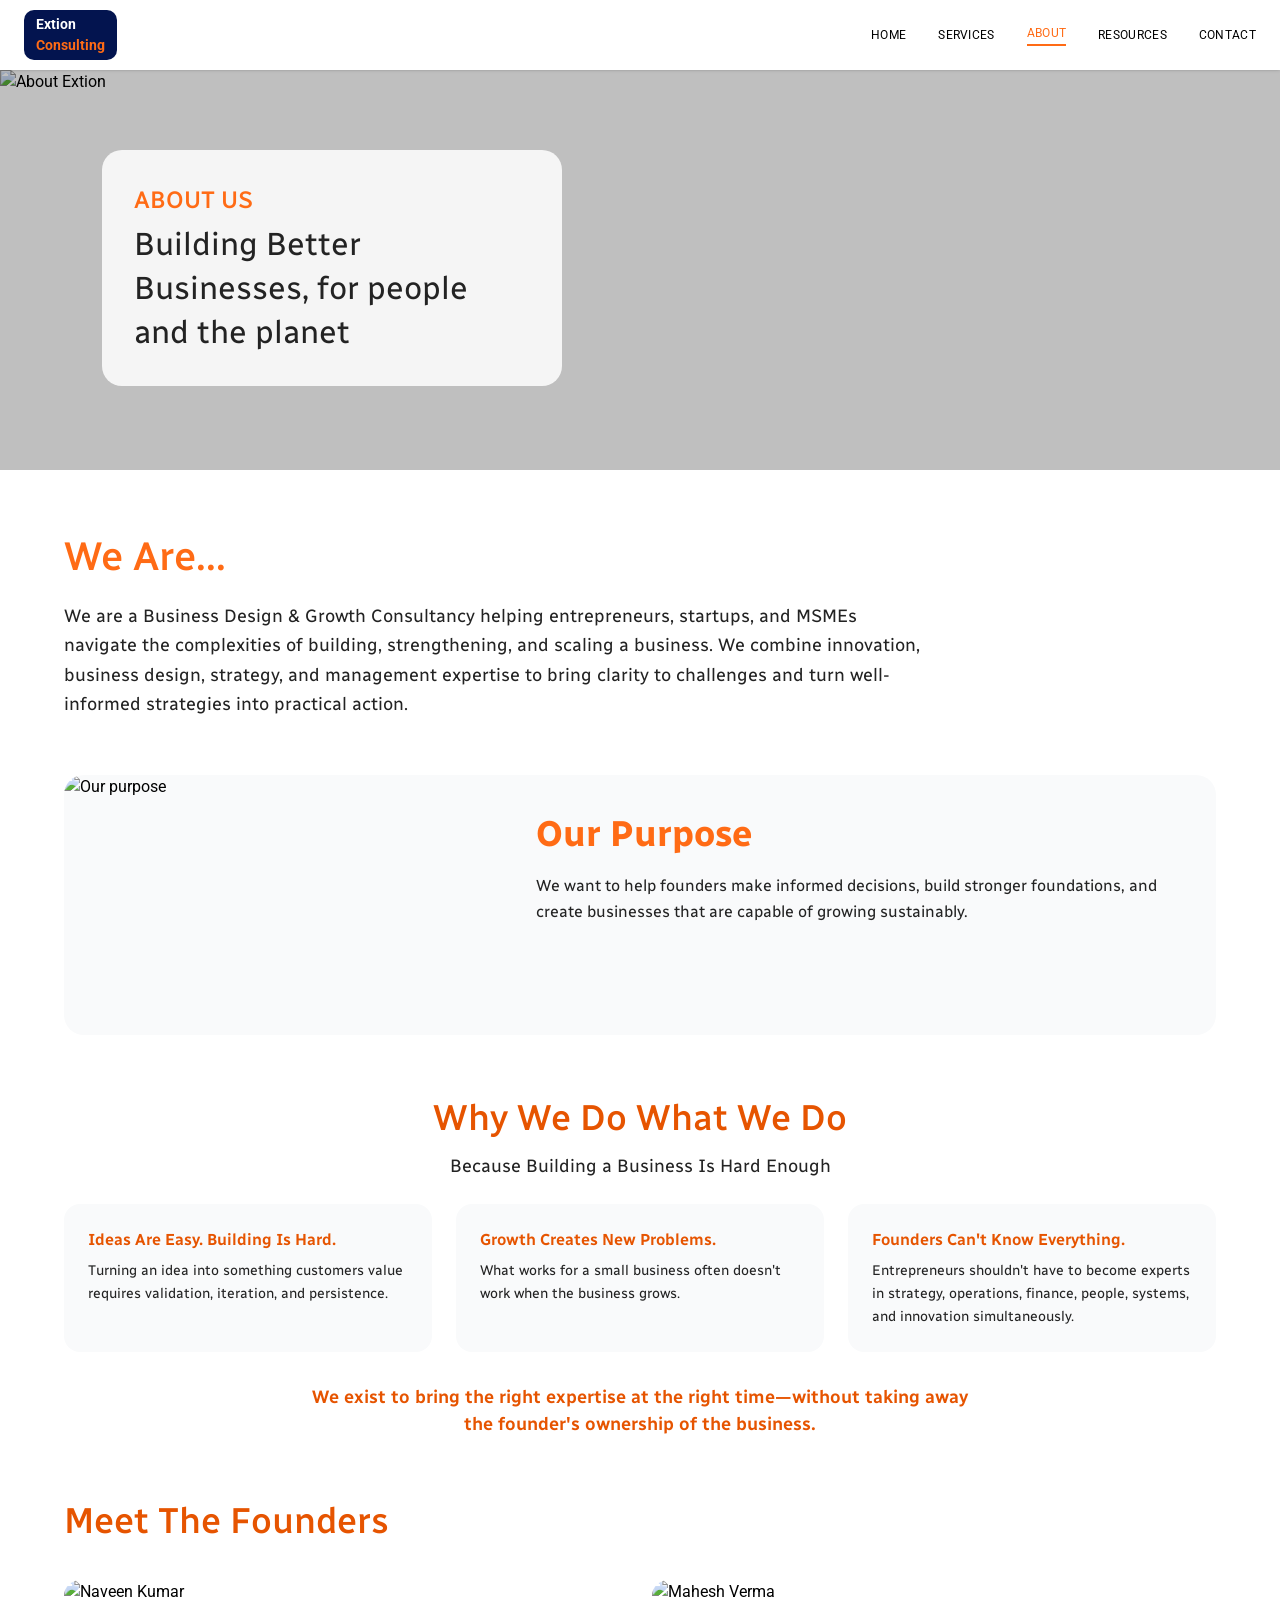
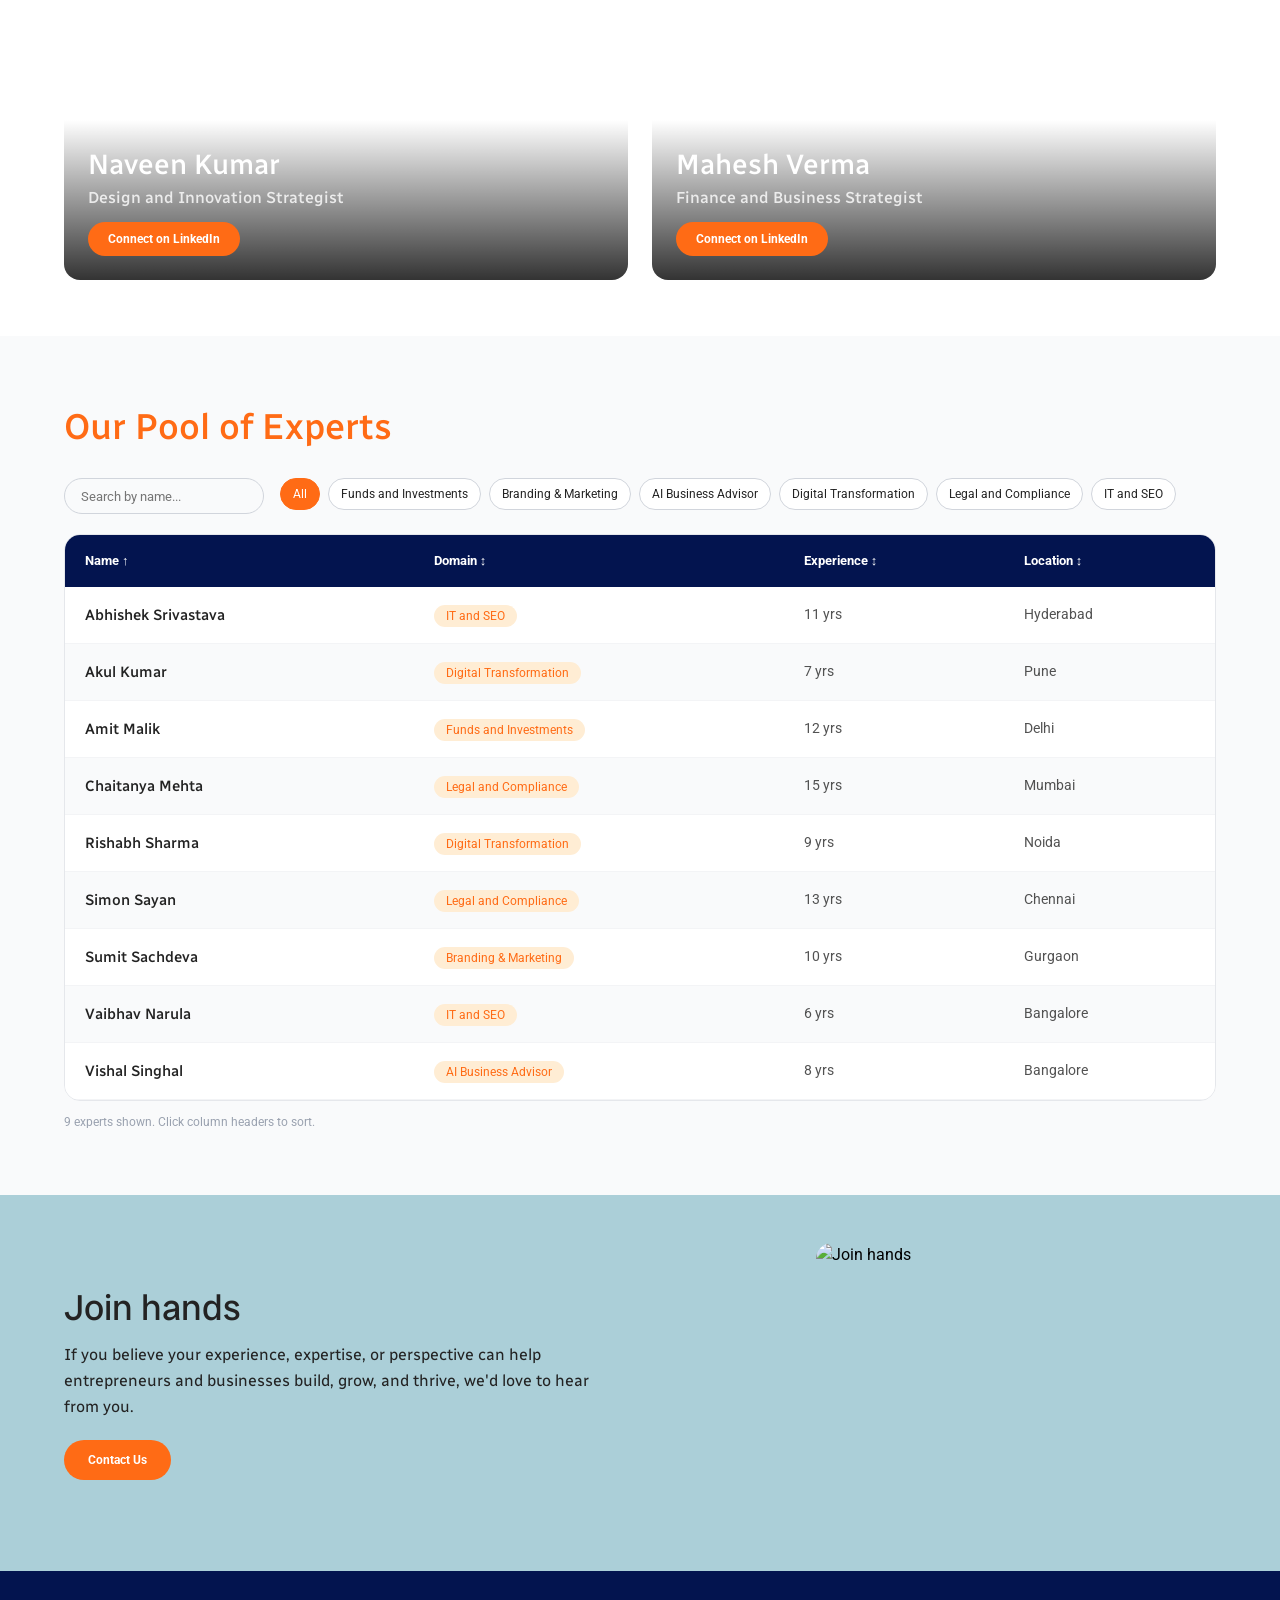
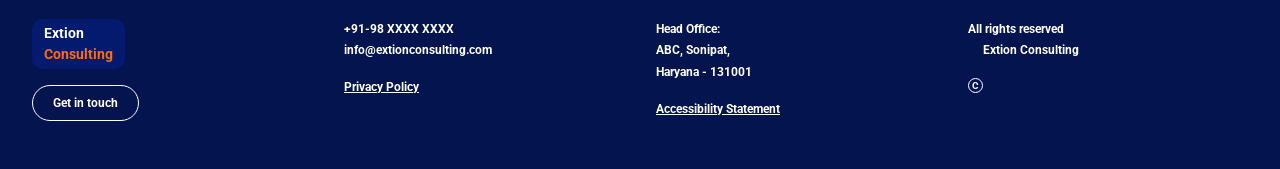
==== about.html @ d7522b1a "Second Commit" ====
<!doctype html>
<html lang="en">
<head>
  <meta charset="utf-8">
  <meta name="viewport" content="width=device-width, initial-scale=1">
  <title>About Us — Extion Consulting</title>
  <meta name="description" content="Extion Consulting is a Business Design &amp; Growth Consultancy helping entrepreneurs, startups, and MSMEs build, strengthen, and scale their businesses.">
  <link rel="icon" href="favicon.svg" type="image/svg+xml">
  <link rel="preconnect" href="https://fonts.googleapis.com">
  <link rel="preconnect" href="https://fonts.gstatic.com" crossorigin>
  <link rel="stylesheet" href="https://fonts.googleapis.com/css2?family=Radio+Canada+Big&family=Radio+Canada:wght@400;500;600;700&family=Roboto:wght@400;600;700&display=swap">
  <link rel="stylesheet" href="css/styles.css">
  <script src="js/main.js" defer></script>
</head>
<body>
  <a class="skip-link" href="#main">Skip to content</a>

  <header class="site-header">
    <div class="site-header__inner">
      <a href="index.html" class="logo" aria-label="Extion Consulting — home">
        <span>Extion<br><span class="logo__accent">Consulting</span></span>
      </a>
      <nav class="main-nav" aria-label="Main">
        <a href="index.html">HOME</a>
        <a href="services.html">SERVICES</a>
        <a href="about.html" aria-current="page">ABOUT</a>
        <a href="resources.html">RESOURCES</a>
        <a href="contact.html">CONTACT</a>
      </nav>
      <button class="menu-toggle" type="button" aria-expanded="false" aria-controls="mobile-nav" aria-label="Open menu">
        <span></span><span></span><span></span>
      </button>
    </div>
    <nav class="mobile-nav" id="mobile-nav" aria-label="Main" hidden>
      <a href="index.html">HOME</a>
      <a href="services.html">SERVICES</a>
      <a href="about.html" aria-current="page">ABOUT</a>
      <a href="resources.html">RESOURCES</a>
      <a href="contact.html">CONTACT</a>
    </nav>
  </header>

  <main id="main">
    <section class="hero hero--page">
      <img src="https://images.unsplash.com/photo-1521737852567-6949f3f9f2b5?w=1400&amp;h=700&amp;fit=crop&amp;auto=format" alt="About Extion" width="1400" height="700" fetchpriority="high">
      <div class="hero__card hero__card--wide">
        <p class="hero__eyebrow">ABOUT US</p>
        <h1 class="hero__heading hero__heading--lg">Building Better Businesses, for people and the planet</h1>
      </div>
    </section>

    <section class="container we-are">
      <h2 class="we-are__title">We Are...</h2>
      <p class="we-are__text">We are a Business Design &amp; Growth Consultancy helping entrepreneurs, startups, and MSMEs navigate the complexities of building, strengthening, and scaling a business. We combine innovation, business design, strategy, and management expertise to bring clarity to challenges and turn well-informed strategies into practical action.</p>
    </section>

    <section class="container section-pb">
      <div class="purpose-feature">
        <img src="https://images.unsplash.com/photo-1553877522-43269d4ea984?w=800&amp;h=520&amp;fit=crop&amp;auto=format" alt="Our purpose" width="800" height="520" loading="lazy">
        <div class="purpose-feature__body">
          <h2 class="purpose-feature__title">Our Purpose</h2>
          <p class="purpose-feature__text">We want to help founders make informed decisions, build stronger foundations, and create businesses that are capable of growing sustainably.</p>
        </div>
      </div>
    </section>

    <section class="container section-pb why">
      <h2 class="why__title">Why We Do What We Do</h2>
      <p class="why__sub">Because Building a Business Is Hard Enough</p>
      <div class="why-grid">
        <div class="why-card">
          <h3 class="why-card__title">Ideas Are Easy. Building Is Hard.</h3>
          <p class="why-card__text">Turning an idea into something customers value requires validation, iteration, and persistence.</p>
        </div>
        <div class="why-card">
          <h3 class="why-card__title">Growth Creates New Problems.</h3>
          <p class="why-card__text">What works for a small business often doesn't work when the business grows.</p>
        </div>
        <div class="why-card">
          <h3 class="why-card__title">Founders Can't Know Everything.</h3>
          <p class="why-card__text">Entrepreneurs shouldn't have to become experts in strategy, operations, finance, people, systems, and innovation simultaneously.</p>
        </div>
      </div>
      <p class="why__closing">We exist to bring the right expertise at the right time—without taking away the founder's ownership of the business.</p>
    </section>

    <section class="container section-pb">
      <h2 class="founders__title">Meet The Founders</h2>
      <div class="founders-grid">
        <article class="founder">
          <img src="https://images.unsplash.com/photo-1560250097-0b93528c311a?w=900&amp;h=600&amp;fit=crop&amp;auto=format" alt="Naveen Kumar" width="900" height="600" loading="lazy">
          <div class="founder__info">
            <h3 class="founder__name">Naveen Kumar</h3>
            <p class="founder__role">Design and Innovation Strategist</p>
            <a href="https://linkedin.com" target="_blank" rel="noopener noreferrer" class="btn btn--md">Connect on LinkedIn</a>
          </div>
        </article>
        <article class="founder">
          <img src="https://images.unsplash.com/photo-1560250097-0b93528c311a?w=900&amp;h=600&amp;fit=crop&amp;auto=format" alt="Mahesh Verma" width="900" height="600" loading="lazy">
          <div class="founder__info">
            <h3 class="founder__name">Mahesh Verma</h3>
            <p class="founder__role">Finance and Business Strategist</p>
            <a href="https://linkedin.com" target="_blank" rel="noopener noreferrer" class="btn btn--md">Connect on LinkedIn</a>
          </div>
        </article>
      </div>
    </section>

    <section class="experts">
      <div class="container">
        <h2 class="experts__title">Our Pool of Experts</h2>
        <div class="experts-toolbar">
          <input type="search" class="search-input" placeholder="Search by name..." aria-label="Search experts by name" data-search-for="experts-table">
          <div class="chips" role="group" aria-label="Filter by domain" data-chips-for="experts-table">
            <button class="chip" type="button" data-value="All" aria-pressed="true">All</button>
            <button class="chip" type="button" data-value="Funds and Investments" aria-pressed="false">Funds and Investments</button>
            <button class="chip" type="button" data-value="Branding &amp; Marketing" aria-pressed="false">Branding &amp; Marketing</button>
            <button class="chip" type="button" data-value="AI Business Advisor" aria-pressed="false">AI Business Advisor</button>
            <button class="chip" type="button" data-value="Digital Transformation" aria-pressed="false">Digital Transformation</button>
            <button class="chip" type="button" data-value="Legal and Compliance" aria-pressed="false">Legal and Compliance</button>
            <button class="chip" type="button" data-value="IT and SEO" aria-pressed="false">IT and SEO</button>
          </div>
        </div>

        <div class="table-wrap">
          <table class="data-table" id="experts-table" data-default-sort="name">
            <thead>
              <tr>
                <th data-sort="name" scope="col"><button class="sort-btn" type="button">Name <span class="sort-icon" aria-hidden="true">↑</span></button></th>
                <th data-sort="category" scope="col"><button class="sort-btn" type="button">Domain <span class="sort-icon" aria-hidden="true">↕</span></button></th>
                <th data-sort="exp" data-type="number" scope="col"><button class="sort-btn" type="button">Experience <span class="sort-icon" aria-hidden="true">↕</span></button></th>
                <th data-sort="location" scope="col"><button class="sort-btn" type="button">Location <span class="sort-icon" aria-hidden="true">↕</span></button></th>
              </tr>
            </thead>
            <tbody>
              <tr class="row" data-item data-name="Amit Malik" data-search="Amit Malik" data-category="Funds and Investments" data-exp="12" data-location="Delhi">
                <td class="cell-name">Amit Malik</td>
                <td><span class="tag">Funds and Investments</span></td>
                <td class="cell-muted">12 yrs</td>
                <td class="cell-muted">Delhi</td>
              </tr>
              <tr class="row" data-item data-name="Sumit Sachdeva" data-search="Sumit Sachdeva" data-category="Branding &amp; Marketing" data-exp="10" data-location="Gurgaon">
                <td class="cell-name">Sumit Sachdeva</td>
                <td><span class="tag">Branding &amp; Marketing</span></td>
                <td class="cell-muted">10 yrs</td>
                <td class="cell-muted">Gurgaon</td>
              </tr>
              <tr class="row" data-item data-name="Vishal Singhal" data-search="Vishal Singhal" data-category="AI Business Advisor" data-exp="8" data-location="Bangalore">
                <td class="cell-name">Vishal Singhal</td>
                <td><span class="tag">AI Business Advisor</span></td>
                <td class="cell-muted">8 yrs</td>
                <td class="cell-muted">Bangalore</td>
              </tr>
              <tr class="row" data-item data-name="Rishabh Sharma" data-search="Rishabh Sharma" data-category="Digital Transformation" data-exp="9" data-location="Noida">
                <td class="cell-name">Rishabh Sharma</td>
                <td><span class="tag">Digital Transformation</span></td>
                <td class="cell-muted">9 yrs</td>
                <td class="cell-muted">Noida</td>
              </tr>
              <tr class="row" data-item data-name="Chaitanya Mehta" data-search="Chaitanya Mehta" data-category="Legal and Compliance" data-exp="15" data-location="Mumbai">
                <td class="cell-name">Chaitanya Mehta</td>
                <td><span class="tag">Legal and Compliance</span></td>
                <td class="cell-muted">15 yrs</td>
                <td class="cell-muted">Mumbai</td>
              </tr>
              <tr class="row" data-item data-name="Abhishek Srivastava" data-search="Abhishek Srivastava" data-category="IT and SEO" data-exp="11" data-location="Hyderabad">
                <td class="cell-name">Abhishek Srivastava</td>
                <td><span class="tag">IT and SEO</span></td>
                <td class="cell-muted">11 yrs</td>
                <td class="cell-muted">Hyderabad</td>
              </tr>
              <tr class="row" data-item data-name="Akul Kumar" data-search="Akul Kumar" data-category="Digital Transformation" data-exp="7" data-location="Pune">
                <td class="cell-name">Akul Kumar</td>
                <td><span class="tag">Digital Transformation</span></td>
                <td class="cell-muted">7 yrs</td>
                <td class="cell-muted">Pune</td>
              </tr>
              <tr class="row" data-item data-name="Simon Sayan" data-search="Simon Sayan" data-category="Legal and Compliance" data-exp="13" data-location="Chennai">
                <td class="cell-name">Simon Sayan</td>
                <td><span class="tag">Legal and Compliance</span></td>
                <td class="cell-muted">13 yrs</td>
                <td class="cell-muted">Chennai</td>
              </tr>
              <tr class="row" data-item data-name="Vaibhav Narula" data-search="Vaibhav Narula" data-category="IT and SEO" data-exp="6" data-location="Bangalore">
                <td class="cell-name">Vaibhav Narula</td>
                <td><span class="tag">IT and SEO</span></td>
                <td class="cell-muted">6 yrs</td>
                <td class="cell-muted">Bangalore</td>
              </tr>
            </tbody>
            <tfoot>
              <tr class="empty-row" hidden><td colspan="4">No experts match your search.</td></tr>
            </tfoot>
          </table>
        </div>
        <p class="table-note"><span data-count-for="experts-table">9 experts shown.</span> Click column headers to sort.</p>
      </div>
    </section>

    <section class="join">
      <div class="container join__inner">
        <div class="join__body">
          <h2 class="join__title">Join hands</h2>
          <p class="join__text">If you believe your experience, expertise, or perspective can help entrepreneurs and businesses build, grow, and thrive, we'd love to hear from you.</p>
          <a href="contact.html" class="btn">Contact Us</a>
        </div>
        <div class="join__media">
          <img src="https://images.unsplash.com/photo-1600880292203-757bb62b4baf?w=800&amp;h=560&amp;fit=crop&amp;auto=format" alt="Join hands" width="800" height="560" loading="lazy">
        </div>
      </div>
    </section>
  </main>

  <footer class="site-footer">
    <div class="site-footer__inner">
      <div>
        <a href="index.html" class="logo" aria-label="Extion Consulting — home">
          <span>Extion<br><span class="logo__accent">Consulting</span></span>
        </a>
        <a href="contact.html" class="btn-outline">Get in touch</a>
      </div>
      <div>
        <p class="footer-text">+91-98 XXXX XXXX<br><a href="mailto:info@extionconsulting.com">info@extionconsulting.com</a></p>
        <a href="#" class="footer-link">Privacy Policy</a>
      </div>
      <div>
        <address class="footer-text">Head Office:<br>ABC, Sonipat,<br>Haryana - 131001</address>
        <a href="#" class="footer-link">Accessibility Statement</a>
      </div>
      <div>
        <p class="footer-text">All rights reserved<br>&nbsp;&nbsp;&nbsp;&nbsp;&nbsp;Extion Consulting</p>
        <span class="copyright-mark" role="img" aria-label="Copyright">C</span>
      </div>
    </div>
  </footer>
</body>
</html>
---- css/styles.css ----
/* ==========================================================================
   Extion Consulting — site styles
   ========================================================================== */

:root {
  --navy: #03144f;
  --navy-light: #041a6e;
  --orange: #ff6b15;
  --orange-dark: #e65400;
  --ink: #232323;
  --ink-90: rgba(35, 35, 35, 0.9);
  --muted: rgba(35, 35, 35, 0.79);
  --on-navy-muted: rgba(255, 255, 255, 0.79);
  --sky: #abcfd8;
  --stone: #eeeeee;

  --gray-50: #f9fafb;
  --gray-100: #f3f4f6;
  --gray-200: #e5e7eb;
  --gray-300: #d1d5dc;
  --gray-400: #99a1af;
  --gray-500: #6a7282;
  --orange-50: #fff7ed;
  --orange-100: #ffedd4;

  --font-display: "Radio Canada", sans-serif;
  --font-heading: "Radio Canada Big", sans-serif;
  --font-body: "Roboto", sans-serif;

  --shadow-sm: 0 1px 3px 0 rgb(0 0 0 / 0.1), 0 1px 2px -1px rgb(0 0 0 / 0.1);
  --shadow-md: 0 4px 6px -1px rgb(0 0 0 / 0.1), 0 2px 4px -2px rgb(0 0 0 / 0.1);
  --ease: 0.15s cubic-bezier(0.4, 0, 0.2, 1);
}

/* Reset ------------------------------------------------------------------ */

*,
*::before,
*::after {
  box-sizing: border-box;
  margin: 0;
  padding: 0;
  border: 0 solid;
}

html {
  line-height: 1.5;
  -webkit-text-size-adjust: 100%;
  -webkit-tap-highlight-color: transparent;
}

body {
  min-height: 100vh;
  display: flex;
  flex-direction: column;
  font-family: var(--font-body);
  color: #000;
  background: #fff;
}

main { flex: 1; }

h1, h2, h3, h4 { font-size: inherit; font-weight: inherit; }
a { color: inherit; text-decoration: none; }
img { display: block; max-width: 100%; }
ul { list-style: none; }
address { font-style: normal; }
table { border-collapse: collapse; }

button,
input {
  font: inherit;
  color: inherit;
  letter-spacing: inherit;
  background: transparent;
}

button { cursor: pointer; }

[hidden] { display: none !important; }

:focus-visible {
  outline: 2px solid var(--orange);
  outline-offset: 2px;
}

.skip-link {
  position: absolute;
  left: 16px;
  top: -60px;
  z-index: 100;
  padding: 8px 16px;
  border-radius: 9999px;
  background: var(--navy);
  color: #fff;
  font-size: 14px;
}
.skip-link:focus { top: 12px; }

.container {
  max-width: 1200px;
  margin-inline: auto;
  padding-inline: 24px;
}

/* Buttons ---------------------------------------------------------------- */

.btn {
  display: inline-flex;
  align-items: center;
  justify-content: center;
  gap: 8px;
  height: 40px;
  padding-inline: 24px;
  border-radius: 9999px;
  background: var(--orange);
  color: #fff;
  font-family: var(--font-body);
  font-weight: 700;
  font-size: 12px;
  transition: background-color var(--ease);
}
.btn:hover { background: var(--orange-dark); }

.btn--sm {
  display: inline-block;
  height: 32px;
  line-height: 32px;
  padding-inline: 16px;
  font-size: 11px;
}

.btn--md {
  display: inline-block;
  height: 34px;
  line-height: 34px;
  padding-inline: 20px;
}

.btn--block {
  width: 100%;
  font-size: 16px;
}

.btn-outline {
  display: inline-flex;
  align-items: center;
  height: 36px;
  padding-inline: 20px;
  border: 1px solid #fff;
  border-radius: 9999px;
  font-weight: 700;
  font-size: 12px;
  transition: background-color var(--ease), color var(--ease);
}
.btn-outline:hover { background: #fff; color: var(--navy); }

.text-link {
  margin-top: 16px;
  color: var(--orange);
  text-decoration: underline;
  font-weight: 700;
  font-size: 14px;
  display: inline-block;
}

/* Header ----------------------------------------------------------------- */

.site-header {
  position: sticky;
  top: 0;
  z-index: 50;
  background: #fff;
  box-shadow: var(--shadow-sm);
}

.site-header__inner {
  max-width: 1440px;
  height: 70px;
  margin-inline: auto;
  padding-inline: 24px;
  display: flex;
  align-items: center;
  justify-content: space-between;
}

.logo {
  display: flex;
  align-items: center;
  flex-shrink: 0;
  width: fit-content;
  height: 50px;
  padding-inline: 12px;
  border-radius: 10px;
  background: var(--navy);
  color: #fff;
  font-weight: 700;
  font-size: 14px;
  line-height: 1.5;
}
.logo__accent { color: var(--orange); }

.main-nav {
  display: none;
  align-items: center;
  gap: 32px;
}

.main-nav a,
.mobile-nav a {
  font-size: 12px;
  letter-spacing: 0.025em;
  color: #000;
  transition: color var(--ease);
}
.main-nav a:hover { color: var(--orange); }
.main-nav a[aria-current="page"] {
  color: var(--orange);
  border-bottom: 2px solid var(--orange);
  padding-bottom: 2px;
}

.menu-toggle { padding: 8px; }
.menu-toggle span {
  display: block;
  width: 20px;
  height: 2px;
  background: #000;
}
.menu-toggle span + span { margin-top: 4px; }

.mobile-nav {
  display: flex;
  flex-direction: column;
  gap: 16px;
  padding: 16px 24px;
  border-top: 1px solid var(--gray-200);
  background: #fff;
}
.mobile-nav a { font-size: 13px; }
.mobile-nav a[aria-current="page"] { color: var(--orange); }

@media (min-width: 768px) {
  .main-nav { display: flex; }
  .menu-toggle,
  .mobile-nav { display: none !important; }
}

/* Heroes ----------------------------------------------------------------- */

.hero {
  position: relative;
  height: 560px;
  overflow: hidden;
}

.hero > img {
  position: absolute;
  inset: 0;
  width: 100%;
  height: 100%;
  object-fit: cover;
}

.hero::after {
  content: "";
  position: absolute;
  inset: 0;
  background: rgb(0 0 0 / var(--overlay, 0.2));
}

.hero__card {
  position: absolute;
  z-index: 1;
  left: 20px;
  right: 20px;
  bottom: 20px;
  max-width: 460px;
  padding: 32px;
  border-radius: 20px;
  background: rgb(255 255 255 / 0.8);
}

.hero__title {
  margin-bottom: 12px;
  font-family: var(--font-display);
  font-size: 28px;
  line-height: 1.375;
  color: var(--ink);
}

.hero__text {
  margin-bottom: 16px;
  font-size: 14px;
  line-height: 1.375;
  color: #000;
}

@media (min-width: 768px) {
  .hero__card {
    top: 240px;
    right: auto;
    bottom: auto;
  }
  .hero__title { font-size: 37px; }
}

/* Inner-page hero */
.hero--page { height: 400px; --overlay: 0.25; }
.hero--tall { height: 440px; }
.hero--dark { --overlay: 0.3; }

.hero--page .hero__card {
  top: 80px;
  left: 5%;
  right: 5%;
  bottom: auto;
  max-width: 420px;
  background: rgb(255 255 255 / 0.85);
}
.hero--page .hero__card--wide { max-width: 460px; }

@media (min-width: 768px) {
  .hero--page .hero__card { left: 8%; right: auto; }
}

.hero__eyebrow {
  margin-bottom: 4px;
  font-family: var(--font-display);
  font-weight: 500;
  font-size: 24px;
  color: var(--orange);
}

.hero__heading {
  font-family: var(--font-display);
  font-size: 30px;
  line-height: 1.375;
  color: var(--ink);
}
.hero__heading--lg { font-size: 32px; }

.hero--page .hero__card .btn { margin-top: 16px; }

/* Shared section bits ------------------------------------------------------ */

.kicker {
  margin-bottom: 8px;
  font-weight: 700;
  font-size: 32px;
  color: var(--orange);
}
.kicker--sm { font-size: 28px; }

.section-navy {
  padding-block: 64px;
  background: var(--navy);
}

.banner {
  position: relative;
  height: 300px;
  overflow: hidden;
}
.banner--tall { height: 320px; }
.banner img {
  width: 100%;
  height: 100%;
  object-fit: cover;
}

/* Home: who we help -------------------------------------------------------- */

.audience { padding-block: 64px; }

.audience__title {
  max-width: 400px;
  margin-bottom: 16px;
  font-family: var(--font-heading);
  font-size: 32px;
  line-height: 1.25;
  color: var(--ink);
}

.audience__lead {
  max-width: 560px;
  margin-bottom: 40px;
  font-size: 16px;
  color: var(--muted);
}

.audience-grid {
  display: grid;
  grid-template-columns: repeat(2, minmax(0, 1fr));
  gap: 20px;
}
@media (min-width: 768px) {
  .audience-grid { grid-template-columns: repeat(4, minmax(0, 1fr)); }
}

.audience-card {
  overflow: hidden;
  border: 1px solid var(--gray-100);
  border-radius: 16px;
  box-shadow: var(--shadow-sm);
}
.audience-card img {
  width: 100%;
  height: 160px;
  object-fit: cover;
}
.audience-card__body {
  padding: 16px;
  background: #fff;
}
.audience-card__title {
  margin-bottom: 8px;
  font-weight: 600;
  font-size: 15px;
  color: var(--ink-90);
}
.audience-card__text {
  font-size: 13px;
  line-height: 1.375;
  color: var(--muted);
}

/* Home: about intro -------------------------------------------------------- */

.about-intro {
  display: flex;
  flex-direction: column;
  align-items: flex-start;
  gap: 40px;
  padding-block: 48px;
}
.about-intro__main { flex: 1; }

.about-intro__title {
  margin-bottom: 16px;
  font-family: var(--font-heading);
  font-size: 32px;
  line-height: 1.25;
  color: var(--ink);
}

.about-intro__text {
  max-width: 560px;
  font-size: 15px;
  line-height: 1.625;
  color: var(--muted);
}

.purpose-card {
  width: 100%;
  flex-shrink: 0;
}
.purpose-card img {
  width: 100%;
  height: 185px;
  object-fit: cover;
  border-radius: 16px;
}
.purpose-card__body { margin-top: 16px; }
.purpose-card__title {
  font-family: var(--font-display);
  font-weight: 700;
  font-size: 28px;
  color: var(--orange);
}
.purpose-card__text {
  margin-top: 8px;
  font-family: var(--font-display);
  font-size: 14px;
  line-height: 1.625;
  color: var(--ink);
}

@media (min-width: 768px) {
  .about-intro { flex-direction: row; }
  .purpose-card { width: 280px; }
}

/* Home: services preview --------------------------------------------------- */

.services-preview {
  display: flex;
  flex-direction: column;
  gap: 40px;
}
.services-preview__intro { flex-shrink: 0; }

.services-preview__title {
  margin-bottom: 16px;
  font-family: var(--font-heading);
  font-size: 40px;
  line-height: 1.25;
  color: #fff;
}

.services-preview__text {
  font-size: 15px;
  line-height: 1.625;
  color: var(--on-navy-muted);
}
.services-preview__intro .btn { margin-top: 24px; }

.svc-cards {
  flex: 1;
  display: grid;
  grid-template-columns: minmax(0, 1fr);
  gap: 16px;
}

.svc-card {
  padding: 20px;
  border: 1px solid rgb(255 255 255 / 0.2);
  border-radius: 16px;
  background: rgb(255 255 255 / 0.1);
  cursor: pointer;
  transition: background-color var(--ease);
}
.svc-card:hover { background: rgb(255 255 255 / 0.2); }

.svc-card__head {
  width: 100%;
  display: flex;
  align-items: flex-start;
  justify-content: space-between;
  gap: 8px;
  text-align: left;
  color: #fff;
}
.svc-card__title {
  font-weight: 600;
  font-size: 18px;
}
.svc-card__icon {
  flex-shrink: 0;
  font-size: 18px;
  line-height: 28px;
}
.svc-card__desc {
  margin-top: 12px;
  font-size: 13px;
  line-height: 1.625;
  color: var(--on-navy-muted);
}

@media (min-width: 768px) {
  .services-preview { flex-direction: row; }
  .services-preview__intro { width: 380px; }
  .svc-cards { grid-template-columns: repeat(2, minmax(0, 1fr)); }
}

/* Home: approach ----------------------------------------------------------- */

.approach {
  padding-block: 64px;
  background: var(--stone);
}

.approach__inner {
  display: flex;
  flex-direction: column;
  align-items: flex-start;
  gap: 40px;
}

.approach__title {
  flex-shrink: 0;
  font-family: var(--font-heading);
  font-size: 32px;
  line-height: 1.25;
  color: var(--ink);
}
.approach__body { flex: 1; }

.approach__lead {
  margin-bottom: 32px;
  font-size: 15px;
  line-height: 1.625;
  color: var(--muted);
}

.principle {
  padding-block: 16px;
  border-bottom: 1px solid #000;
}
.principle__title {
  font-family: var(--font-heading);
  font-size: 22px;
  color: var(--ink);
}
.principle__text {
  margin-top: 4px;
  font-size: 14px;
  color: var(--muted);
}

@media (min-width: 768px) {
  .approach__inner { flex-direction: row; }
  .approach__title { width: 380px; }
}

/* Home: team --------------------------------------------------------------- */

.team { padding-block: 64px; }

.team__title {
  margin-bottom: 32px;
  font-family: var(--font-heading);
  font-size: 32px;
  color: var(--ink);
}

.team__list {
  display: flex;
  flex-direction: column;
  gap: 24px;
  margin-bottom: 48px;
}

.member {
  flex: 1;
  display: flex;
  align-items: center;
  gap: 16px;
  padding-bottom: 32px;
  border-bottom: 1px solid #000;
}
.member img {
  flex-shrink: 0;
  width: 160px;
  height: 160px;
  object-fit: cover;
  border-radius: 16px;
}
.member__name {
  font-family: var(--font-heading);
  font-size: 24px;
  color: var(--ink);
}
.member__role {
  font-size: 14px;
  color: var(--muted);
}
.member .btn { margin-top: 12px; }

@media (min-width: 768px) {
  .team__list { flex-direction: row; }
}

/* Contact form ("Stay Connected") ----------------------------------------- */

.connect {
  padding-block: 64px;
  background: var(--sky);
}

.connect__inner {
  display: flex;
  flex-direction: column;
  align-items: flex-start;
  gap: 40px;
}

.connect__title {
  flex-shrink: 0;
  font-family: var(--font-heading);
  font-size: 40px;
  line-height: 1.25;
  color: var(--ink);
}

.connect__card {
  flex: 1;
  width: 100%;
  padding: 32px;
  border-radius: 20px;
  background: #fff;
}

@media (min-width: 768px) {
  .connect__inner { flex-direction: row; }
  .connect__title { width: 280px; }
}

.field {
  margin-bottom: 16px;
  padding-bottom: 8px;
  border-bottom: 1px solid #000;
  transition: border-color var(--ease);
}
.field:focus-within { border-bottom-color: var(--orange); }

.field label {
  display: block;
  font-family: var(--font-heading);
  font-size: 20px;
  line-height: 1.5;
  color: var(--ink);
}

.field input {
  width: 100%;
  padding-block: 4px;
  font-family: Arial, sans-serif;
  font-size: 16px;
  color: var(--ink);
  outline: none;
}
.field input::placeholder { color: #aaa; }

.contact-form .btn--block { margin-top: 16px; }
.contact-form .btn[disabled] { opacity: 0.7; cursor: wait; }

.form-error {
  margin-top: 12px;
  font-size: 14px;
  color: #c62828;
}

.form-success {
  display: flex;
  flex-direction: column;
  align-items: center;
  justify-content: center;
  padding-block: 64px;
  text-align: center;
}
.form-success__icon {
  display: flex;
  align-items: center;
  justify-content: center;
  width: 64px;
  height: 64px;
  margin-bottom: 16px;
  border-radius: 50%;
  background: var(--orange);
  color: #fff;
  font-size: 24px;
}
.form-success__title {
  font-family: var(--font-heading);
  font-size: 28px;
  color: var(--ink);
}
.form-success__text {
  margin-top: 8px;
  font-size: 16px;
  color: var(--gray-500);
}
.form-success__again {
  margin-top: 24px;
  font-size: 14px;
  color: var(--orange);
  text-decoration: underline;
}

/* Footer ----------------------------------------------------------------- */

.site-footer {
  background: var(--navy);
  color: #fff;
}

.site-footer__inner {
  max-width: 1440px;
  margin-inline: auto;
  padding: 48px 32px;
  display: grid;
  grid-template-columns: repeat(2, minmax(0, 1fr));
  gap: 32px;
}
@media (min-width: 768px) {
  .site-footer__inner { grid-template-columns: repeat(4, minmax(0, 1fr)); }
}

.site-footer .logo {
  margin-bottom: 16px;
  background: var(--navy-light);
}

.footer-text {
  font-weight: 700;
  font-size: 12px;
  line-height: 1.8;
}

.footer-link {
  display: block;
  width: fit-content;
  margin-top: 16px;
  font-weight: 700;
  font-size: 12px;
  text-decoration: underline;
}

.copyright-mark {
  display: flex;
  align-items: center;
  justify-content: center;
  width: 15px;
  height: 15px;
  margin-top: 16px;
  border: 1px solid #fff;
  border-radius: 50%;
  font-weight: 700;
  font-size: 10px;
}

/* Services page ------------------------------------------------------------ */

.page-intro { padding-block: 48px; }
.page-intro p {
  max-width: 800px;
  font-family: var(--font-display);
  font-size: 16px;
  line-height: 1.625;
  color: var(--ink);
}

.table-section { padding-bottom: 64px; }

.table-toolbar {
  display: flex;
  flex-direction: column;
  justify-content: space-between;
  gap: 16px;
  margin-bottom: 24px;
}
.table-toolbar__title {
  font-family: var(--font-heading);
  font-size: 28px;
  color: var(--ink);
}

.search-input {
  width: 100%;
  height: 36px;
  padding-inline: 16px;
  border: 1px solid var(--gray-300);
  border-radius: 9999px;
  font-size: 13px;
  outline: none;
  -webkit-appearance: none;
  appearance: none;
  transition: border-color var(--ease);
}
.search-input:focus { border-color: var(--orange); }
.search-input:focus-visible { outline: none; }

@media (min-width: 640px) {
  .table-toolbar { flex-direction: row; align-items: center; }
  .table-toolbar .search-input { width: 220px; }
}

.table-wrap {
  overflow-x: auto;
  border: 1px solid var(--gray-200);
  border-radius: 16px;
}

.data-table { width: 100%; }

.data-table thead tr {
  background: var(--navy);
  color: #fff;
}

.data-table th {
  padding: 16px 20px;
  text-align: left;
  font-weight: 700;
  font-size: 13px;
}
.data-table th[data-sort] { padding: 0; }

.sort-btn {
  width: 100%;
  padding: 16px 20px;
  text-align: left;
  font-weight: 700;
  user-select: none;
  transition: background-color var(--ease);
}
.sort-btn:hover { background: var(--navy-light); }
.sort-btn:focus-visible { outline-offset: -2px; }

.data-table td { padding: 16px 20px; }

.row {
  border-bottom: 1px solid var(--gray-100);
  background: #fff;
  transition: background-color var(--ease);
}
.row.is-alt { background: var(--gray-50); }
.row:hover { background: var(--orange-50); }
.row--clickable { cursor: pointer; }

.cell-num {
  font-weight: 700;
  font-size: 14px;
  color: var(--orange);
}
.cell-title {
  font-weight: 600;
  font-size: 14px;
  color: var(--ink);
}
.cell-sub {
  font-size: 13px;
  color: var(--muted);
}
.cell-name {
  font-family: var(--font-display);
  font-weight: 500;
  font-size: 15px;
  color: var(--ink);
}
.cell-muted {
  font-size: 14px;
  color: var(--muted);
}

.expand-btn {
  width: 24px;
  font-size: 18px;
  line-height: 28px;
  text-align: left;
  color: var(--orange);
}

.details-row { background: var(--orange-50); }
.data-table .details-row td { padding: 20px; }

.details__text {
  margin-bottom: 16px;
  font-size: 14px;
  color: var(--muted);
}

.details__list {
  display: grid;
  grid-template-columns: repeat(2, minmax(0, 1fr));
  gap: 8px;
}
.details__list li {
  display: flex;
  align-items: center;
  gap: 8px;
  font-size: 13px;
  color: var(--ink);
}
.details__list li::before {
  content: "";
  flex-shrink: 0;
  width: 6px;
  height: 6px;
  border-radius: 50%;
  background: var(--orange);
}
.details-row .btn { margin-top: 20px; }

@media (min-width: 768px) {
  .details__list { grid-template-columns: repeat(3, minmax(0, 1fr)); }
}

.empty-row td {
  padding: 24px 20px;
  font-size: 14px;
  color: var(--gray-500);
  background: #fff;
}

.table-note {
  margin-top: 12px;
  font-size: 12px;
  color: var(--gray-400);
}

.tag {
  padding: 4px 12px;
  border-radius: 9999px;
  background: var(--orange-100);
  color: var(--orange);
  font-size: 12px;
}
.tag--bold {
  font-weight: 700;
  font-size: 11px;
}

.data-table .tag,
.sort-btn { white-space: nowrap; }

/* Tighter tables on phones */
@media (max-width: 639px) {
  .data-table th,
  .data-table td,
  .sort-btn { padding-inline: 12px; }
  .data-table .details-row td { padding: 16px 12px; }
}

.how {
  display: grid;
  gap: 48px;
}
.how__title {
  margin-bottom: 16px;
  font-family: var(--font-heading);
  font-size: 32px;
  color: #fff;
}
.step { margin-bottom: 24px; }
.step__title {
  margin-bottom: 4px;
  font-weight: 700;
  font-size: 16px;
  color: var(--orange);
}
.step__text {
  font-size: 14px;
  line-height: 1.625;
  color: var(--on-navy-muted);
}
.how__media {
  display: flex;
  align-items: center;
  justify-content: center;
}
.how__media img {
  width: 100%;
  height: 320px;
  object-fit: cover;
  border-radius: 16px;
}
@media (min-width: 768px) {
  .how { grid-template-columns: repeat(2, minmax(0, 1fr)); }
}

/* About page --------------------------------------------------------------- */

.we-are { padding-block: 56px; }
.we-are__title {
  margin-bottom: 16px;
  font-family: var(--font-display);
  font-weight: 500;
  font-size: 40px;
  color: var(--orange);
}
.we-are__text {
  max-width: 860px;
  font-family: var(--font-display);
  font-size: 18px;
  line-height: 1.625;
  color: var(--ink);
}

.section-pb { padding-bottom: 56px; }

.purpose-feature {
  display: flex;
  flex-direction: column;
  gap: 40px;
  overflow: hidden;
  border-radius: 20px;
  background: var(--gray-50);
}
.purpose-feature img {
  flex-shrink: 0;
  width: 100%;
  height: 260px;
  object-fit: cover;
}
.purpose-feature__body { padding: 32px; }
.purpose-feature__title {
  font-family: var(--font-display);
  font-weight: 700;
  font-size: 36px;
  color: var(--orange);
}
.purpose-feature__text {
  margin-top: 12px;
  font-family: var(--font-display);
  font-size: 16px;
  line-height: 1.625;
  color: var(--ink);
}
@media (max-width: 767px) {
  .purpose-feature { gap: 0; }
}
@media (min-width: 768px) {
  .purpose-feature { flex-direction: row; }
  .purpose-feature img { width: 400px; }
}

.why { text-align: center; }
.why__title {
  margin-bottom: 8px;
  font-family: var(--font-display);
  font-weight: 500;
  font-size: 36px;
  color: var(--orange-dark);
}
.why__sub {
  margin-bottom: 24px;
  font-family: var(--font-display);
  font-size: 18px;
  color: var(--ink);
}
.why-grid {
  display: grid;
  gap: 24px;
  text-align: left;
}
.why-card {
  padding: 24px;
  border-radius: 16px;
  background: var(--gray-50);
}
.why-card__title {
  margin-bottom: 8px;
  font-family: var(--font-display);
  font-weight: 600;
  font-size: 16px;
  color: var(--orange-dark);
}
.why-card__text {
  font-family: var(--font-display);
  font-size: 14px;
  line-height: 1.625;
  color: var(--ink);
}
.why__closing {
  max-width: 680px;
  margin: 32px auto 0;
  font-family: var(--font-display);
  font-weight: 600;
  font-size: 18px;
  color: var(--orange-dark);
}
@media (min-width: 768px) {
  .why-grid { grid-template-columns: repeat(3, minmax(0, 1fr)); }
}

.founders__title {
  margin-bottom: 32px;
  font-family: var(--font-display);
  font-weight: 500;
  font-size: 36px;
  color: var(--orange-dark);
}
.founders-grid {
  display: grid;
  gap: 24px;
}
.founder {
  position: relative;
  height: 300px;
  overflow: hidden;
  border-radius: 16px;
}
.founder img {
  position: absolute;
  inset: 0;
  width: 100%;
  height: 100%;
  object-fit: cover;
}
.founder__info {
  position: absolute;
  left: 0;
  right: 0;
  bottom: 0;
  padding: 24px;
  background: linear-gradient(to top, rgb(0 0 0 / 0.8), transparent);
}
.founder__name {
  font-family: var(--font-display);
  font-weight: 500;
  font-size: 28px;
  color: #fff;
}
.founder__role {
  font-family: var(--font-display);
  font-weight: 500;
  font-size: 16px;
  color: rgb(255 255 255 / 0.8);
}
.founder .btn { margin-top: 12px; }
@media (min-width: 768px) {
  .founders-grid { grid-template-columns: repeat(2, minmax(0, 1fr)); }
}

.experts {
  padding-block: 64px;
  background: var(--gray-50);
}
.experts__title {
  margin-bottom: 24px;
  font-family: var(--font-display);
  font-weight: 500;
  font-size: 36px;
  color: var(--orange);
}
.experts-toolbar {
  display: flex;
  flex-direction: column;
  gap: 16px;
  margin-bottom: 20px;
}
.experts-toolbar .search-input { flex-shrink: 0; }
@media (min-width: 640px) {
  .experts-toolbar { flex-direction: row; }
  .experts-toolbar .search-input { width: 200px; }
}

.chips {
  display: flex;
  flex-wrap: wrap;
  gap: 8px;
}
.chip {
  height: 32px;
  padding-inline: 12px;
  border: 1px solid var(--gray-300);
  border-radius: 9999px;
  background: #fff;
  color: var(--ink);
  font-size: 12px;
  transition: background-color var(--ease), border-color var(--ease), color var(--ease);
}
.chip:hover { border-color: var(--orange); }
.chip[aria-pressed="true"] {
  border-color: var(--orange);
  background: var(--orange);
  color: #fff;
}
.chips--lg { margin-bottom: 32px; }
.chips--lg .chip {
  height: 34px;
  padding-inline: 16px;
  font-size: 13px;
}

.join {
  padding-block: 48px;
  background: var(--sky);
}
.join__inner {
  display: flex;
  flex-direction: column;
  align-items: center;
  gap: 32px;
}
.join__body {
  flex: 1;
  width: 100%;
}
.join__title {
  font-family: var(--font-heading);
  font-size: 36px;
  line-height: 1.25;
  color: var(--ink);
}
.join__text {
  max-width: 560px;
  margin-top: 12px;
  font-family: var(--font-display);
  font-size: 16px;
  line-height: 1.625;
  color: var(--ink);
}
.join__body .btn { margin-top: 20px; }
.join__media {
  width: 100%;
  height: 280px;
  overflow: hidden;
  border-radius: 16px;
}
.join__media img {
  width: 100%;
  height: 100%;
  object-fit: cover;
}
@media (min-width: 768px) {
  .join__inner { flex-direction: row; }
  .join__media { width: 400px; flex-shrink: 0; }
}

/* Resources page ----------------------------------------------------------- */

.res-hero {
  padding-block: 80px;
  background: var(--navy);
}
.res-hero__eyebrow {
  margin-bottom: 8px;
  font-family: var(--font-display);
  font-weight: 500;
  font-size: 24px;
  color: var(--orange);
}
.res-hero__title {
  max-width: 500px;
  font-family: var(--font-heading);
  font-size: 40px;
  line-height: 1.25;
  color: #fff;
}

.resources { padding-block: 48px; }

.res-grid {
  display: grid;
  gap: 24px;
}
@media (min-width: 768px) {
  .res-grid { grid-template-columns: repeat(2, minmax(0, 1fr)); }
}
@media (min-width: 1024px) {
  .res-grid { grid-template-columns: repeat(3, minmax(0, 1fr)); }
}

.res-card {
  padding: 24px;
  border: 1px solid var(--gray-200);
  border-radius: 16px;
  transition: box-shadow var(--ease);
}
.res-card:hover { box-shadow: var(--shadow-md); }
.res-card__meta {
  display: flex;
  align-items: center;
  justify-content: space-between;
  margin-bottom: 12px;
}
.res-card__date {
  font-size: 12px;
  color: var(--gray-400);
}
.res-card__title {
  margin-bottom: 8px;
  font-family: var(--font-display);
  font-weight: 700;
  font-size: 16px;
  line-height: 1.375;
  color: var(--ink);
}
.res-card__text {
  font-size: 13px;
  line-height: 1.625;
  color: var(--muted);
}
.res-card__link {
  display: inline-block;
  margin-top: 16px;
  font-weight: 700;
  font-size: 12px;
  color: var(--orange);
}
.res-card__link:hover { text-decoration: underline; }

/* Contact page ------------------------------------------------------------- */

.reach { padding-block: 56px; }
.reach__title {
  margin-bottom: 8px;
  font-family: var(--font-display);
  font-weight: 700;
  font-size: 32px;
  color: var(--orange);
}
.reach__lead {
  max-width: 760px;
  margin-bottom: 32px;
  font-family: var(--font-display);
  font-size: 16px;
  line-height: 1.625;
  color: var(--ink);
}
.reach-grid {
  display: grid;
  gap: 40px;
  margin-bottom: 40px;
}
@media (min-width: 768px) {
  .reach-grid { grid-template-columns: repeat(2, minmax(0, 1fr)); }
}
.reach__label,
.reach__note {
  font-family: var(--font-display);
  font-size: 16px;
  color: var(--ink);
}
.reach__label { margin-bottom: 4px; }
.reach__value {
  font-family: var(--font-display);
  font-size: 32px;
  color: var(--ink);
  overflow-wrap: anywhere;
}
a.reach__value { display: inline-block; }
a.reach__value:hover { color: var(--orange); }
.reach__note + .reach__note { margin-top: 8px; }

/* Motion preferences */
@media (prefers-reduced-motion: reduce) {
  *, *::before, *::after { transition: none !important; scroll-behavior: auto !important; }
}
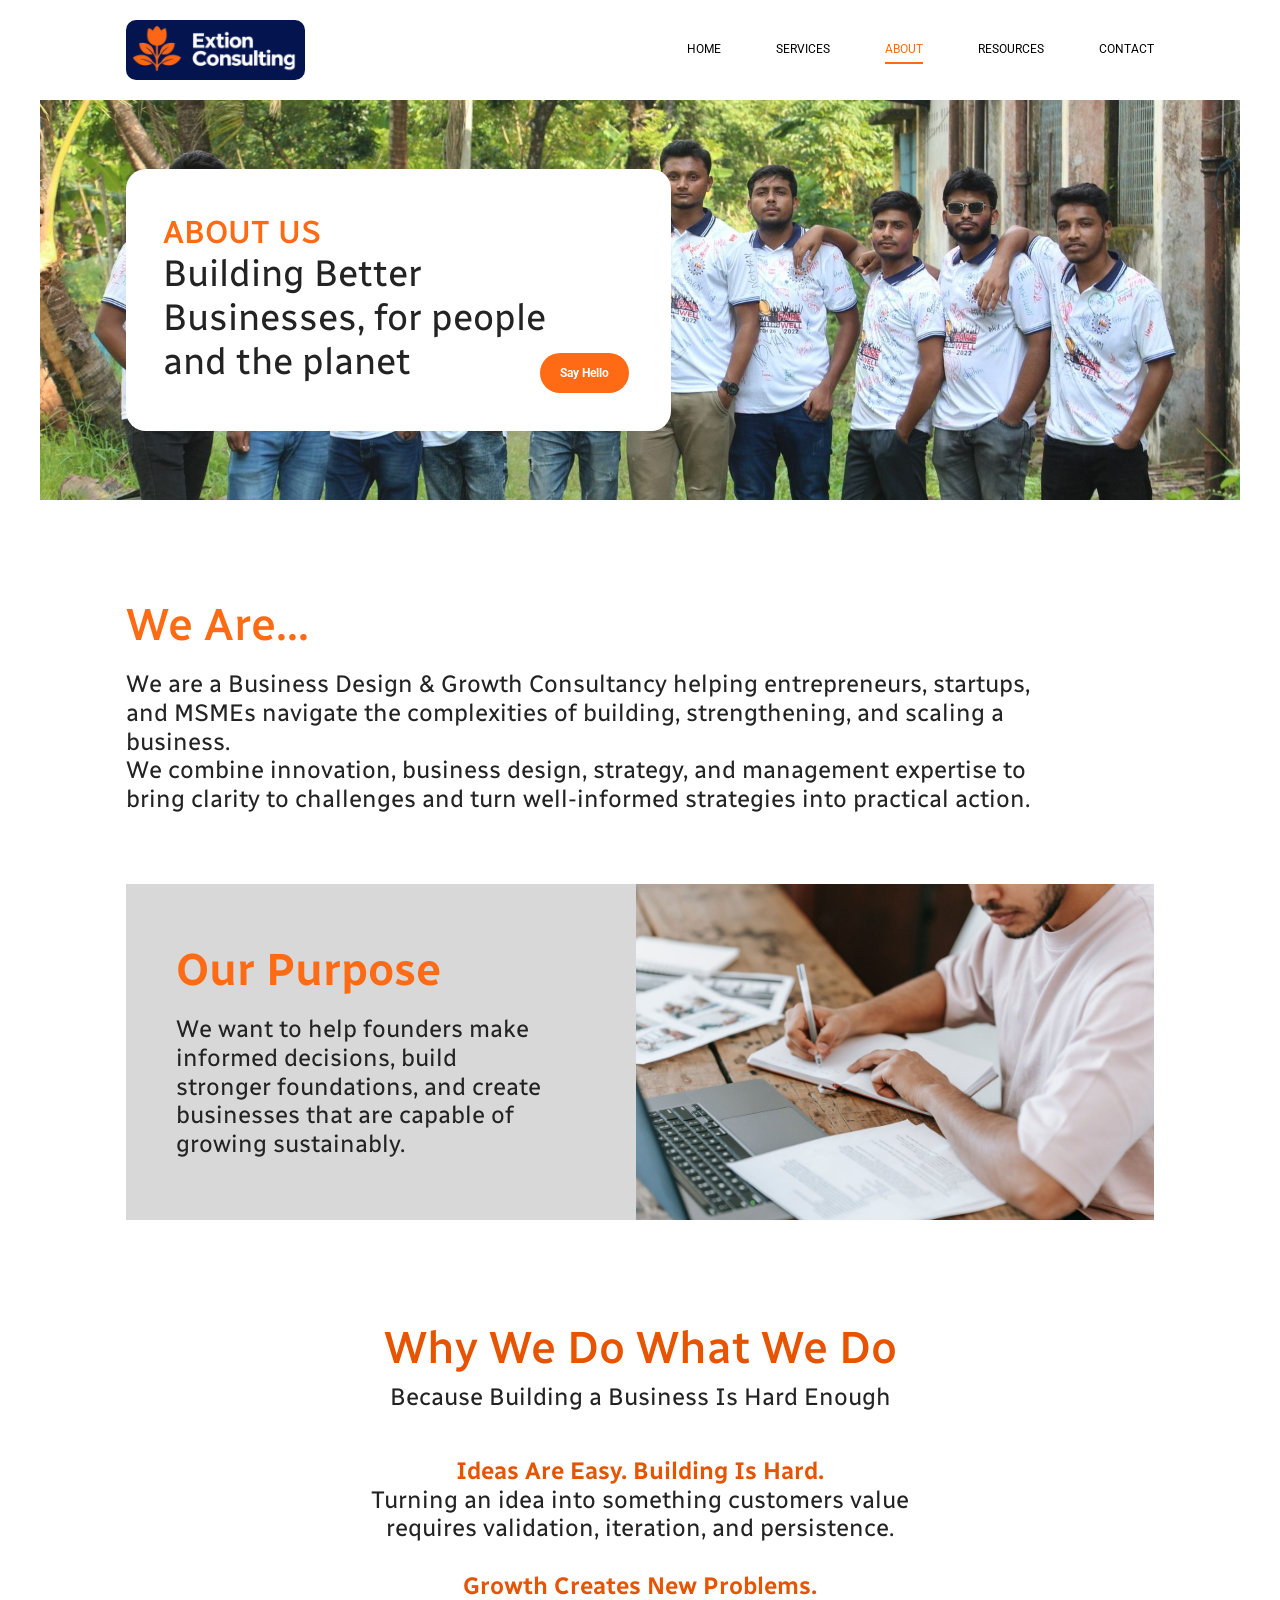
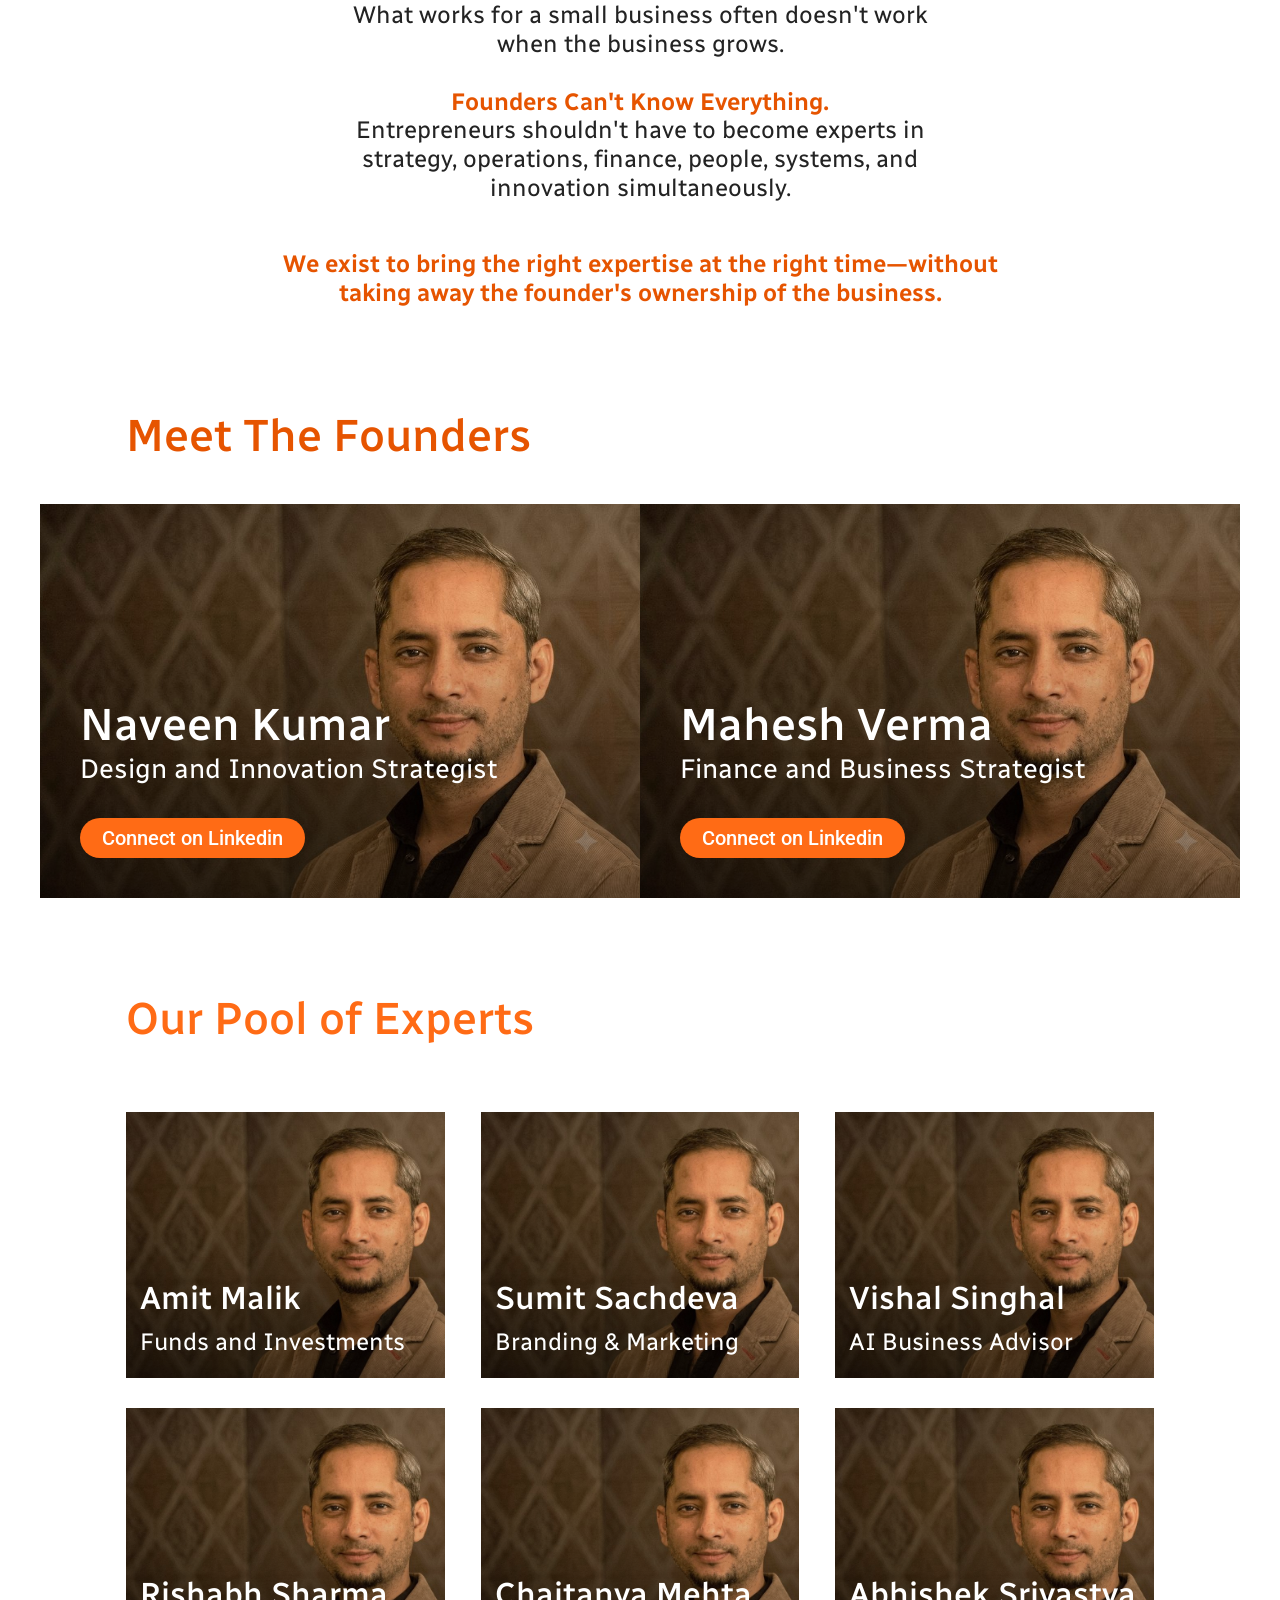
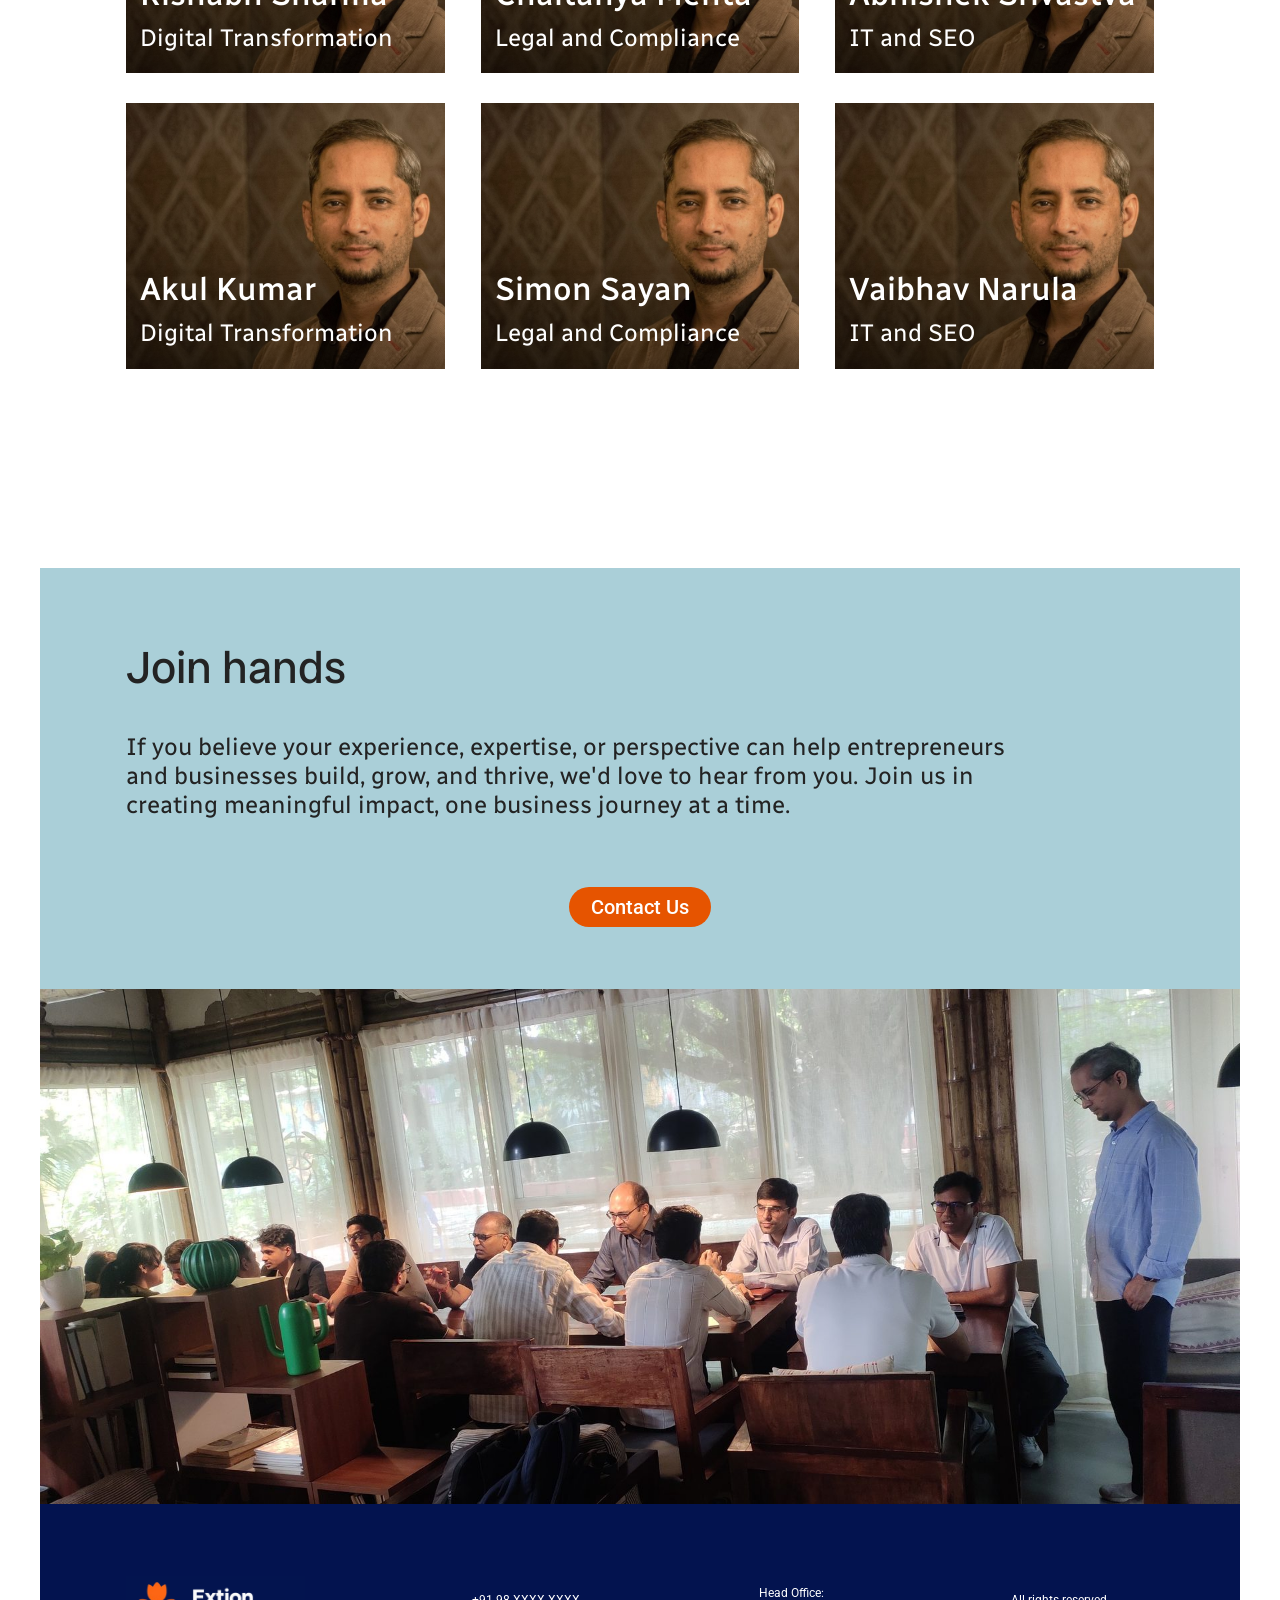
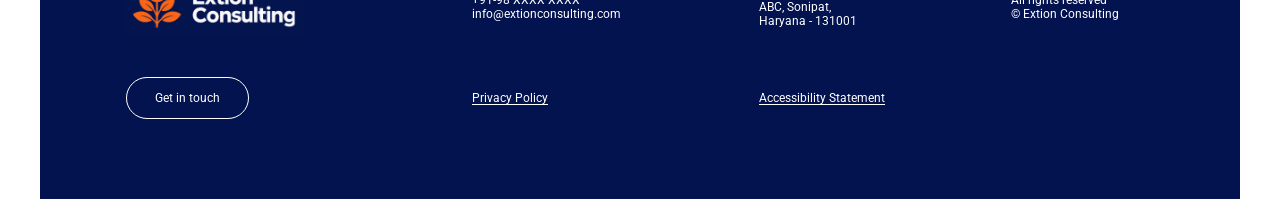
==== commit 740c6357: "Rebuild site from the new Figma design - Rebuild all five pages from the client's new Figma design, " ====
--- a/about.html
+++ b/about.html
@@ -8,7 +8,7 @@
   <link rel="icon" href="favicon.svg" type="image/svg+xml">
   <link rel="preconnect" href="https://fonts.googleapis.com">
   <link rel="preconnect" href="https://fonts.gstatic.com" crossorigin>
-  <link rel="stylesheet" href="https://fonts.googleapis.com/css2?family=Radio+Canada+Big&family=Radio+Canada:wght@400;500;600;700&family=Roboto:wght@400;600;700&display=swap">
+  <link rel="stylesheet" href="https://fonts.googleapis.com/css2?family=Radio+Canada+Big&family=Radio+Canada:ital,wght@0,400;0,500;0,600;0,700;1,400&family=Roboto:wght@400;500;600;700&display=swap">
   <link rel="stylesheet" href="css/styles.css">
   <script src="js/main.js" defer></script>
 </head>
@@ -17,9 +17,7 @@
 
   <header class="site-header">
     <div class="site-header__inner">
-      <a href="index.html" class="logo" aria-label="Extion Consulting — home">
-        <span>Extion<br><span class="logo__accent">Consulting</span></span>
-      </a>
+      <a href="index.html" class="logo"><img src="assets/img/logo.png" alt="Extion Consulting — home" width="179" height="61"></a>
       <nav class="main-nav" aria-label="Main">
         <a href="index.html">HOME</a>
         <a href="services.html">SERVICES</a>
@@ -27,9 +25,7 @@
         <a href="resources.html">RESOURCES</a>
         <a href="contact.html">CONTACT</a>
       </nav>
-      <button class="menu-toggle" type="button" aria-expanded="false" aria-controls="mobile-nav" aria-label="Open menu">
-        <span></span><span></span><span></span>
-      </button>
+      <button class="menu-toggle" type="button" aria-expanded="false" aria-controls="mobile-nav" aria-label="Open menu"><span></span></button>
     </div>
     <nav class="mobile-nav" id="mobile-nav" aria-label="Main" hidden>
       <a href="index.html">HOME</a>
@@ -41,195 +37,146 @@
   </header>
 
   <main id="main">
-    <section class="hero hero--page">
-      <img src="https://images.unsplash.com/photo-1521737852567-6949f3f9f2b5?w=1400&amp;h=700&amp;fit=crop&amp;auto=format" alt="About Extion" width="1400" height="700" fetchpriority="high">
-      <div class="hero__card hero__card--wide">
-        <p class="hero__eyebrow">ABOUT US</p>
-        <h1 class="hero__heading hero__heading--lg">Building Better Businesses, for people and the planet</h1>
+    <section class="hero">
+      <div class="hero__media"><img src="assets/img/about-hero.jpg" alt="The Extion team standing together outdoors" width="1800" height="1200" fetchpriority="high" style="object-position: center 57%"></div>
+      <div class="hero__card">
+        <div class="hero__copy">
+          <p class="hero__eyebrow">ABOUT US</p>
+          <h1 class="hero__title">Building Better<br>Businesses, for people<br>and the planet</h1>
+        </div>
+        <a href="contact.html#stay-connected" class="btn" data-popup="Say Hello">Say Hello</a>
       </div>
     </section>
 
-    <section class="container we-are">
-      <h2 class="we-are__title">We Are...</h2>
-      <p class="we-are__text">We are a Business Design &amp; Growth Consultancy helping entrepreneurs, startups, and MSMEs navigate the complexities of building, strengthening, and scaling a business. We combine innovation, business design, strategy, and management expertise to bring clarity to challenges and turn well-informed strategies into practical action.</p>
-    </section>
+    <section class="section we-are">
+      <h2 class="heading">We Are...</h2>
+      <div class="rc-text">
+        <p>We are a Business Design &amp; Growth Consultancy helping entrepreneurs, startups, and MSMEs navigate the complexities of building, strengthening, and scaling a business.</p>
+        <p>We combine innovation, business design, strategy, and management expertise to bring clarity to challenges and turn well-informed strategies into practical action.</p>
+      </div>
 
-    <section class="container section-pb">
-      <div class="purpose-feature">
-        <img src="https://images.unsplash.com/photo-1553877522-43269d4ea984?w=800&amp;h=520&amp;fit=crop&amp;auto=format" alt="Our purpose" width="800" height="520" loading="lazy">
-        <div class="purpose-feature__body">
-          <h2 class="purpose-feature__title">Our Purpose</h2>
-          <p class="purpose-feature__text">We want to help founders make informed decisions, build stronger foundations, and create businesses that are capable of growing sustainably.</p>
+      <div class="purpose-box">
+        <div class="purpose-box__copy">
+          <h2 class="heading">Our Purpose</h2>
+          <p class="rc-text">We want to help founders make informed decisions, build stronger foundations, and create businesses that are capable of growing sustainably.</p>
         </div>
+        <img src="assets/img/purpose.jpg" alt="A founder writing notes beside a laptop" width="1200" height="800" loading="lazy">
       </div>
     </section>
 
-    <section class="container section-pb why">
-      <h2 class="why__title">Why We Do What We Do</h2>
-      <p class="why__sub">Because Building a Business Is Hard Enough</p>
-      <div class="why-grid">
-        <div class="why-card">
-          <h3 class="why-card__title">Ideas Are Easy. Building Is Hard.</h3>
-          <p class="why-card__text">Turning an idea into something customers value requires validation, iteration, and persistence.</p>
+    <section class="section why">
+      <h2 class="heading heading--deep">Why We Do What We Do</h2>
+      <p class="rc-text why__sub">Because Building a Business Is Hard Enough</p>
+      <div class="why__list">
+        <div>
+          <h3>Ideas Are Easy. Building Is Hard.</h3>
+          <p class="rc-text">Turning an idea into something customers value requires validation, iteration, and persistence.</p>
         </div>
-        <div class="why-card">
-          <h3 class="why-card__title">Growth Creates New Problems.</h3>
-          <p class="why-card__text">What works for a small business often doesn't work when the business grows.</p>
+        <div>
+          <h3>Growth Creates New Problems.</h3>
+          <p class="rc-text">What works for a small business often doesn't work when the business grows.</p>
         </div>
-        <div class="why-card">
-          <h3 class="why-card__title">Founders Can't Know Everything.</h3>
-          <p class="why-card__text">Entrepreneurs shouldn't have to become experts in strategy, operations, finance, people, systems, and innovation simultaneously.</p>
+        <div>
+          <h3>Founders Can't Know Everything.</h3>
+          <p class="rc-text">Entrepreneurs shouldn't have to become experts in strategy, operations, finance, people, systems, and innovation simultaneously.</p>
         </div>
       </div>
       <p class="why__closing">We exist to bring the right expertise at the right time—without taking away the founder's ownership of the business.</p>
     </section>
 
-    <section class="container section-pb">
-      <h2 class="founders__title">Meet The Founders</h2>
-      <div class="founders-grid">
-        <article class="founder">
-          <img src="https://images.unsplash.com/photo-1560250097-0b93528c311a?w=900&amp;h=600&amp;fit=crop&amp;auto=format" alt="Naveen Kumar" width="900" height="600" loading="lazy">
-          <div class="founder__info">
-            <h3 class="founder__name">Naveen Kumar</h3>
-            <p class="founder__role">Design and Innovation Strategist</p>
-            <a href="https://linkedin.com" target="_blank" rel="noopener noreferrer" class="btn btn--md">Connect on LinkedIn</a>
-          </div>
+    <section class="section founders-heading">
+      <h2 class="heading heading--deep">Meet The Founders</h2>
+    </section>
+    <div class="frame founders">
+      <article class="founder">
+        <img src="assets/img/founder.jpg" alt="Naveen Kumar" width="1000" height="650" loading="lazy">
+        <div class="founder__info">
+          <h3 class="founder__name">Naveen Kumar</h3>
+          <p class="founder__role">Design and Innovation Strategist</p>
+          <a href="https://linkedin.com" target="_blank" rel="noopener noreferrer" class="btn btn--lg">Connect on Linkedin</a>
+        </div>
+      </article>
+      <article class="founder">
+        <img src="assets/img/founder.jpg" alt="Mahesh Verma" width="1000" height="650" loading="lazy">
+        <div class="founder__info">
+          <h3 class="founder__name">Mahesh Verma</h3>
+          <p class="founder__role">Finance and Business Strategist</p>
+          <a href="https://linkedin.com" target="_blank" rel="noopener noreferrer" class="btn btn--lg">Connect on Linkedin</a>
+        </div>
+      </article>
+    </div>
+
+    <section class="section experts">
+      <h2 class="heading">Our Pool of Experts</h2>
+      <div class="experts-grid">
+        <article class="expert">
+          <img src="assets/img/founder.jpg" alt="" width="1000" height="650" loading="lazy">
+          <div class="expert__info"><h3 class="expert__name">Amit Malik</h3><p class="expert__domain">Funds and Investments</p></div>
         </article>
-        <article class="founder">
-          <img src="https://images.unsplash.com/photo-1560250097-0b93528c311a?w=900&amp;h=600&amp;fit=crop&amp;auto=format" alt="Mahesh Verma" width="900" height="600" loading="lazy">
-          <div class="founder__info">
-            <h3 class="founder__name">Mahesh Verma</h3>
-            <p class="founder__role">Finance and Business Strategist</p>
-            <a href="https://linkedin.com" target="_blank" rel="noopener noreferrer" class="btn btn--md">Connect on LinkedIn</a>
-          </div>
+        <article class="expert">
+          <img src="assets/img/founder.jpg" alt="" width="1000" height="650" loading="lazy">
+          <div class="expert__info"><h3 class="expert__name">Sumit Sachdeva</h3><p class="expert__domain">Branding &amp; Marketing</p></div>
+        </article>
+        <article class="expert">
+          <img src="assets/img/founder.jpg" alt="" width="1000" height="650" loading="lazy">
+          <div class="expert__info"><h3 class="expert__name">Vishal Singhal</h3><p class="expert__domain">AI Business Advisor</p></div>
+        </article>
+        <article class="expert">
+          <img src="assets/img/founder.jpg" alt="" width="1000" height="650" loading="lazy">
+          <div class="expert__info"><h3 class="expert__name">Rishabh Sharma</h3><p class="expert__domain">Digital Transformation</p></div>
+        </article>
+        <article class="expert">
+          <img src="assets/img/founder.jpg" alt="" width="1000" height="650" loading="lazy">
+          <div class="expert__info"><h3 class="expert__name">Chaitanya Mehta</h3><p class="expert__domain">Legal and Compliance</p></div>
+        </article>
+        <article class="expert">
+          <img src="assets/img/founder.jpg" alt="" width="1000" height="650" loading="lazy">
+          <div class="expert__info"><h3 class="expert__name">Abhishek Srivastva</h3><p class="expert__domain">IT and SEO</p></div>
+        </article>
+        <article class="expert">
+          <img src="assets/img/founder.jpg" alt="" width="1000" height="650" loading="lazy">
+          <div class="expert__info"><h3 class="expert__name">Akul Kumar</h3><p class="expert__domain">Digital Transformation</p></div>
+        </article>
+        <article class="expert">
+          <img src="assets/img/founder.jpg" alt="" width="1000" height="650" loading="lazy">
+          <div class="expert__info"><h3 class="expert__name">Simon Sayan</h3><p class="expert__domain">Legal and Compliance</p></div>
+        </article>
+        <article class="expert">
+          <img src="assets/img/founder.jpg" alt="" width="1000" height="650" loading="lazy">
+          <div class="expert__info"><h3 class="expert__name">Vaibhav Narula</h3><p class="expert__domain">IT and SEO</p></div>
         </article>
       </div>
     </section>
 
-    <section class="experts">
-      <div class="container">
-        <h2 class="experts__title">Our Pool of Experts</h2>
-        <div class="experts-toolbar">
-          <input type="search" class="search-input" placeholder="Search by name..." aria-label="Search experts by name" data-search-for="experts-table">
-          <div class="chips" role="group" aria-label="Filter by domain" data-chips-for="experts-table">
-            <button class="chip" type="button" data-value="All" aria-pressed="true">All</button>
-            <button class="chip" type="button" data-value="Funds and Investments" aria-pressed="false">Funds and Investments</button>
-            <button class="chip" type="button" data-value="Branding &amp; Marketing" aria-pressed="false">Branding &amp; Marketing</button>
-            <button class="chip" type="button" data-value="AI Business Advisor" aria-pressed="false">AI Business Advisor</button>
-            <button class="chip" type="button" data-value="Digital Transformation" aria-pressed="false">Digital Transformation</button>
-            <button class="chip" type="button" data-value="Legal and Compliance" aria-pressed="false">Legal and Compliance</button>
-            <button class="chip" type="button" data-value="IT and SEO" aria-pressed="false">IT and SEO</button>
-          </div>
-        </div>
-
-        <div class="table-wrap">
-          <table class="data-table" id="experts-table" data-default-sort="name">
-            <thead>
-              <tr>
-                <th data-sort="name" scope="col"><button class="sort-btn" type="button">Name <span class="sort-icon" aria-hidden="true">↑</span></button></th>
-                <th data-sort="category" scope="col"><button class="sort-btn" type="button">Domain <span class="sort-icon" aria-hidden="true">↕</span></button></th>
-                <th data-sort="exp" data-type="number" scope="col"><button class="sort-btn" type="button">Experience <span class="sort-icon" aria-hidden="true">↕</span></button></th>
-                <th data-sort="location" scope="col"><button class="sort-btn" type="button">Location <span class="sort-icon" aria-hidden="true">↕</span></button></th>
-              </tr>
-            </thead>
-            <tbody>
-              <tr class="row" data-item data-name="Amit Malik" data-search="Amit Malik" data-category="Funds and Investments" data-exp="12" data-location="Delhi">
-                <td class="cell-name">Amit Malik</td>
-                <td><span class="tag">Funds and Investments</span></td>
-                <td class="cell-muted">12 yrs</td>
-                <td class="cell-muted">Delhi</td>
-              </tr>
-              <tr class="row" data-item data-name="Sumit Sachdeva" data-search="Sumit Sachdeva" data-category="Branding &amp; Marketing" data-exp="10" data-location="Gurgaon">
-                <td class="cell-name">Sumit Sachdeva</td>
-                <td><span class="tag">Branding &amp; Marketing</span></td>
-                <td class="cell-muted">10 yrs</td>
-                <td class="cell-muted">Gurgaon</td>
-              </tr>
-              <tr class="row" data-item data-name="Vishal Singhal" data-search="Vishal Singhal" data-category="AI Business Advisor" data-exp="8" data-location="Bangalore">
-                <td class="cell-name">Vishal Singhal</td>
-                <td><span class="tag">AI Business Advisor</span></td>
-                <td class="cell-muted">8 yrs</td>
-                <td class="cell-muted">Bangalore</td>
-              </tr>
-              <tr class="row" data-item data-name="Rishabh Sharma" data-search="Rishabh Sharma" data-category="Digital Transformation" data-exp="9" data-location="Noida">
-                <td class="cell-name">Rishabh Sharma</td>
-                <td><span class="tag">Digital Transformation</span></td>
-                <td class="cell-muted">9 yrs</td>
-                <td class="cell-muted">Noida</td>
-              </tr>
-              <tr class="row" data-item data-name="Chaitanya Mehta" data-search="Chaitanya Mehta" data-category="Legal and Compliance" data-exp="15" data-location="Mumbai">
-                <td class="cell-name">Chaitanya Mehta</td>
-                <td><span class="tag">Legal and Compliance</span></td>
-                <td class="cell-muted">15 yrs</td>
-                <td class="cell-muted">Mumbai</td>
-              </tr>
-              <tr class="row" data-item data-name="Abhishek Srivastava" data-search="Abhishek Srivastava" data-category="IT and SEO" data-exp="11" data-location="Hyderabad">
-                <td class="cell-name">Abhishek Srivastava</td>
-                <td><span class="tag">IT and SEO</span></td>
-                <td class="cell-muted">11 yrs</td>
-                <td class="cell-muted">Hyderabad</td>
-              </tr>
-              <tr class="row" data-item data-name="Akul Kumar" data-search="Akul Kumar" data-category="Digital Transformation" data-exp="7" data-location="Pune">
-                <td class="cell-name">Akul Kumar</td>
-                <td><span class="tag">Digital Transformation</span></td>
-                <td class="cell-muted">7 yrs</td>
-                <td class="cell-muted">Pune</td>
-              </tr>
-              <tr class="row" data-item data-name="Simon Sayan" data-search="Simon Sayan" data-category="Legal and Compliance" data-exp="13" data-location="Chennai">
-                <td class="cell-name">Simon Sayan</td>
-                <td><span class="tag">Legal and Compliance</span></td>
-                <td class="cell-muted">13 yrs</td>
-                <td class="cell-muted">Chennai</td>
-              </tr>
-              <tr class="row" data-item data-name="Vaibhav Narula" data-search="Vaibhav Narula" data-category="IT and SEO" data-exp="6" data-location="Bangalore">
-                <td class="cell-name">Vaibhav Narula</td>
-                <td><span class="tag">IT and SEO</span></td>
-                <td class="cell-muted">6 yrs</td>
-                <td class="cell-muted">Bangalore</td>
-              </tr>
-            </tbody>
-            <tfoot>
-              <tr class="empty-row" hidden><td colspan="4">No experts match your search.</td></tr>
-            </tfoot>
-          </table>
-        </div>
-        <p class="table-note"><span data-count-for="experts-table">9 experts shown.</span> Click column headers to sort.</p>
+    <section class="section join">
+      <h2 class="display">Join hands</h2>
+      <p class="rc-text">If you believe your experience, expertise, or perspective can help entrepreneurs and businesses build, grow, and thrive, we'd love to hear from you. Join us in creating meaningful impact, one business journey at a time.</p>
+      <div class="center">
+        <a href="contact.html#stay-connected" class="btn btn--deep btn--lg" data-popup="Join hands" data-topic="I'd like to join your pool of experts.">Contact Us</a>
       </div>
     </section>
 
-    <section class="join">
-      <div class="container join__inner">
-        <div class="join__body">
-          <h2 class="join__title">Join hands</h2>
-          <p class="join__text">If you believe your experience, expertise, or perspective can help entrepreneurs and businesses build, grow, and thrive, we'd love to hear from you.</p>
-          <a href="contact.html" class="btn">Contact Us</a>
-        </div>
-        <div class="join__media">
-          <img src="https://images.unsplash.com/photo-1600880292203-757bb62b4baf?w=800&amp;h=560&amp;fit=crop&amp;auto=format" alt="Join hands" width="800" height="560" loading="lazy">
-        </div>
-      </div>
-    </section>
+    <div class="banner banner--bottom">
+      <img src="assets/img/banner-team.jpg" alt="Founders and experts in a workshop session" width="1800" height="830" loading="lazy">
+    </div>
   </main>
 
   <footer class="site-footer">
-    <div class="site-footer__inner">
-      <div>
-        <a href="index.html" class="logo" aria-label="Extion Consulting — home">
-          <span>Extion<br><span class="logo__accent">Consulting</span></span>
-        </a>
-        <a href="contact.html" class="btn-outline">Get in touch</a>
+    <div class="footer-grid">
+      <div class="footer-col">
+        <a href="index.html" class="logo"><img src="assets/img/logo.png" alt="Extion Consulting — home" width="179" height="61" loading="lazy"></a>
+        <a href="contact.html#stay-connected" class="btn-outline" data-popup="Get in touch">Get in touch</a>
       </div>
-      <div>
+      <div class="footer-col">
         <p class="footer-text">+91-98 XXXX XXXX<br><a href="mailto:info@extionconsulting.com">info@extionconsulting.com</a></p>
         <a href="#" class="footer-link">Privacy Policy</a>
       </div>
-      <div>
+      <div class="footer-col">
         <address class="footer-text">Head Office:<br>ABC, Sonipat,<br>Haryana - 131001</address>
         <a href="#" class="footer-link">Accessibility Statement</a>
       </div>
-      <div>
-        <p class="footer-text">All rights reserved<br>&nbsp;&nbsp;&nbsp;&nbsp;&nbsp;Extion Consulting</p>
-        <span class="copyright-mark" role="img" aria-label="Copyright">C</span>
+      <div class="footer-col">
+        <p class="footer-text">All rights reserved<br>© Extion Consulting</p>
       </div>
     </div>
   </footer>
--- a/css/styles.css
+++ b/css/styles.css
@@ -1,35 +1,51 @@
 /* ==========================================================================
    Extion Consulting — site styles
+   Layout: every section sits in a 1200px frame. Content inside the frame
+   uses one gutter (86px on desktop), so the logo, hero cards, headings,
+   dividers and footer all share the same left and right edges.
    ========================================================================== */
 
 :root {
-  --navy: #03144f;
-  --navy-light: #041a6e;
+  --navy: #03134f;
+  --navy-ink: #03144f;
   --orange: #ff6b15;
-  --orange-dark: #e65400;
+  --orange-hover: #f05c06;
+  --orange-deep: #e65400;
+  --orange-deep-hover: #cc4a00;
   --ink: #232323;
-  --ink-90: rgba(35, 35, 35, 0.9);
-  --muted: rgba(35, 35, 35, 0.79);
-  --on-navy-muted: rgba(255, 255, 255, 0.79);
-  --sky: #abcfd8;
-  --stone: #eeeeee;
-
-  --gray-50: #f9fafb;
-  --gray-100: #f3f4f6;
-  --gray-200: #e5e7eb;
-  --gray-300: #d1d5dc;
-  --gray-400: #99a1af;
-  --gray-500: #6a7282;
-  --orange-50: #fff7ed;
-  --orange-100: #ffedd4;
-
-  --font-display: "Radio Canada", sans-serif;
-  --font-heading: "Radio Canada Big", sans-serif;
-  --font-body: "Roboto", sans-serif;
-
-  --shadow-sm: 0 1px 3px 0 rgb(0 0 0 / 0.1), 0 1px 2px -1px rgb(0 0 0 / 0.1);
-  --shadow-md: 0 4px 6px -1px rgb(0 0 0 / 0.1), 0 2px 4px -2px rgb(0 0 0 / 0.1);
-  --ease: 0.15s cubic-bezier(0.4, 0, 0.2, 1);
+  --ink-79: rgba(35, 35, 35, 0.79);
+  --ink-60: rgba(35, 35, 35, 0.6);
+  --white-79: rgba(255, 255, 255, 0.79);
+  --card-gray: #d8d8d8;
+  --section-gray: #dddddd;
+  --sky: #aacfd8;
+  --placeholder: #aaaaaa;
+
+  --font-rc: "Radio Canada", sans-serif;
+  --font-rcb: "Radio Canada Big", sans-serif;
+  --font-roboto: "Roboto", sans-serif;
+
+  --frame: 1200px;
+  --gutter: clamp(20px, 7.17vw, 86px);
+  --col-left: 423fr;
+  --col-right: 605fr;
+
+  /* Type scale: design size on desktop, scaled down on smaller screens */
+  --fs-60: clamp(34px, 5vw, 60px);
+  --fs-54: clamp(32px, 4.5vw, 54px);
+  --fs-48: clamp(30px, 4vw, 48px);
+  --fs-45: clamp(30px, 3.75vw, 45px);
+  --fs-40: clamp(27px, 3.34vw, 40px);
+  --fs-37: clamp(26px, 3.09vw, 37px);
+  --fs-32: clamp(22px, 2.67vw, 32px);
+  --fs-30: clamp(21px, 2.5vw, 30px);
+  --fs-28: clamp(19px, 2.34vw, 28px);
+  --fs-27: clamp(19px, 2.25vw, 27px);
+  --fs-24: clamp(17px, 2vw, 24px);
+  --fs-20: clamp(16px, 1.67vw, 20px);
+  --fs-18: clamp(15px, 1.5vw, 18px);
+
+  --ease: 0.18s ease;
 }
 
 /* Reset ------------------------------------------------------------------ */
@@ -40,48 +56,33 @@
   box-sizing: border-box;
   margin: 0;
   padding: 0;
-  border: 0 solid;
 }
 
 html {
-  line-height: 1.5;
   -webkit-text-size-adjust: 100%;
-  -webkit-tap-highlight-color: transparent;
+  scroll-behavior: smooth;
 }
 
 body {
-  min-height: 100vh;
-  display: flex;
-  flex-direction: column;
-  font-family: var(--font-body);
-  color: #000;
+  font-family: var(--font-roboto);
+  color: var(--ink);
   background: #fff;
-}
-
-main { flex: 1; }
+  line-height: 1.2;
+  overflow-x: hidden;
+}
 
 h1, h2, h3, h4 { font-size: inherit; font-weight: inherit; }
 a { color: inherit; text-decoration: none; }
-img { display: block; max-width: 100%; }
-ul { list-style: none; }
+img, svg { display: block; max-width: 100%; }
+ul, ol { list-style: none; }
 address { font-style: normal; }
-table { border-collapse: collapse; }
-
-button,
-input {
-  font: inherit;
-  color: inherit;
-  letter-spacing: inherit;
-  background: transparent;
-}
-
+button, input, textarea { font: inherit; color: inherit; background: none; border: 0; }
 button { cursor: pointer; }
-
 [hidden] { display: none !important; }
 
 :focus-visible {
-  outline: 2px solid var(--orange);
-  outline-offset: 2px;
+  outline: 3px solid var(--orange);
+  outline-offset: 3px;
 }
 
 .skip-link {
@@ -89,19 +90,82 @@
   left: 16px;
   top: -60px;
   z-index: 100;
-  padding: 8px 16px;
-  border-radius: 9999px;
+  padding: 10px 16px;
+  border-radius: 20px;
   background: var(--navy);
   color: #fff;
-  font-size: 14px;
 }
 .skip-link:focus { top: 12px; }
 
-.container {
-  max-width: 1200px;
+/* Layout ----------------------------------------------------------------- */
+
+.frame {
+  max-width: var(--frame);
   margin-inline: auto;
-  padding-inline: 24px;
-}
+}
+
+.section {
+  max-width: var(--frame);
+  margin-inline: auto;
+  padding-inline: var(--gutter);
+}
+
+.split {
+  display: grid;
+  grid-template-columns: minmax(0, var(--col-left)) minmax(0, var(--col-right));
+  align-items: start;
+}
+
+.center { text-align: center; }
+
+[id] { scroll-margin-top: 24px; }
+
+/* Shared type ------------------------------------------------------------ */
+
+.display {
+  font-family: var(--font-rcb);
+  font-size: var(--fs-45);
+  line-height: 1;
+  color: var(--ink);
+}
+
+.kicker {
+  font-weight: 700;
+  font-size: var(--fs-37);
+  line-height: 1.17;
+  color: var(--orange);
+}
+
+.lead {
+  font-size: var(--fs-24);
+  line-height: 1.17;
+  color: var(--ink-79);
+}
+
+.body {
+  font-size: var(--fs-18);
+  line-height: 1.17;
+  color: var(--ink-79);
+}
+
+.heading {
+  font-family: var(--font-rc);
+  font-weight: 500;
+  font-size: var(--fs-45);
+  line-height: 1.2;
+  color: var(--orange);
+}
+.heading--deep { color: var(--orange-deep); }
+.heading--strong { font-weight: 600; }
+
+.rc-text {
+  font-family: var(--font-rc);
+  font-size: var(--fs-24);
+  line-height: 1.2;
+  color: var(--ink);
+}
+
+.on-navy { color: #fff; }
 
 /* Buttons ---------------------------------------------------------------- */
 
@@ -109,1304 +173,1581 @@
   display: inline-flex;
   align-items: center;
   justify-content: center;
-  gap: 8px;
-  height: 40px;
-  padding-inline: 24px;
-  border-radius: 9999px;
+  gap: 9px;
+  min-height: 40px;
+  padding: 4px 20px;
+  border-radius: 20px;
   background: var(--orange);
   color: #fff;
-  font-family: var(--font-body);
+  font-family: var(--font-roboto);
   font-weight: 700;
   font-size: 12px;
-  transition: background-color var(--ease);
-}
-.btn:hover { background: var(--orange-dark); }
-
-.btn--sm {
-  display: inline-block;
-  height: 32px;
-  line-height: 32px;
-  padding-inline: 16px;
-  font-size: 11px;
-}
-
-.btn--md {
-  display: inline-block;
-  height: 34px;
-  line-height: 34px;
-  padding-inline: 20px;
-}
-
-.btn--block {
-  width: 100%;
-  font-size: 16px;
-}
+  line-height: 1.17;
+  text-align: center;
+  transition: background-color var(--ease), transform var(--ease);
+}
+.btn:hover { background: var(--orange-hover); }
+.btn:active { transform: translateY(1px); }
+
+.btn--deep { background: var(--orange-deep); }
+.btn--deep:hover { background: var(--orange-deep-hover); }
+
+.btn--lg {
+  padding-inline: 22px;
+  font-weight: 500;
+  font-size: var(--fs-20);
+}
+
+.btn--md { font-size: 16px; padding-inline: 8px; min-width: 92px; }
+
+.btn--icon { padding-left: 5px; padding-right: 16px; }
+.btn__icon { flex-shrink: 0; width: 30px; height: 30px; }
+
+.btn--block { width: 100%; font-weight: 500; font-size: 18px; }
+.btn--block .btn__icon { margin-right: auto; }
+.btn--block .btn__label { margin-right: auto; transform: translateX(-20px); }
 
 .btn-outline {
   display: inline-flex;
   align-items: center;
-  height: 36px;
-  padding-inline: 20px;
+  justify-content: center;
+  min-height: 42px;
+  padding-inline: 28px;
   border: 1px solid #fff;
-  border-radius: 9999px;
-  font-weight: 700;
+  border-radius: 21px;
+  color: #fff;
   font-size: 12px;
   transition: background-color var(--ease), color var(--ease);
 }
 .btn-outline:hover { background: #fff; color: var(--navy); }
 
 .text-link {
-  margin-top: 16px;
+  font-weight: 700;
+  font-size: 16px;
   color: var(--orange);
   text-decoration: underline;
-  font-weight: 700;
-  font-size: 14px;
-  display: inline-block;
+  text-underline-offset: 3px;
 }
 
 /* Header ----------------------------------------------------------------- */
 
 .site-header {
-  position: sticky;
-  top: 0;
-  z-index: 50;
+  position: relative;
+  z-index: 20;
+  max-width: var(--frame);
+  margin-inline: auto;
   background: #fff;
-  box-shadow: var(--shadow-sm);
 }
 
 .site-header__inner {
-  max-width: 1440px;
-  height: 70px;
-  margin-inline: auto;
-  padding-inline: 24px;
+  height: 100px;
+  padding-inline: var(--gutter);
   display: flex;
   align-items: center;
   justify-content: space-between;
 }
 
-.logo {
+.logo img {
+  width: 179px;
+  height: auto;
+  border-radius: 10px;
+}
+
+.main-nav {
   display: flex;
   align-items: center;
-  flex-shrink: 0;
-  width: fit-content;
-  height: 50px;
-  padding-inline: 12px;
-  border-radius: 10px;
-  background: var(--navy);
-  color: #fff;
-  font-weight: 700;
-  font-size: 14px;
-  line-height: 1.5;
-}
-.logo__accent { color: var(--orange); }
-
-.main-nav {
-  display: none;
-  align-items: center;
-  gap: 32px;
+  gap: 55px;
 }
 
 .main-nav a,
 .mobile-nav a {
   font-size: 12px;
-  letter-spacing: 0.025em;
+  line-height: 1.17;
   color: #000;
   transition: color var(--ease);
 }
+.main-nav a { padding-block: 6px; border-bottom: 2px solid transparent; }
 .main-nav a:hover { color: var(--orange); }
-.main-nav a[aria-current="page"] {
-  color: var(--orange);
-  border-bottom: 2px solid var(--orange);
-  padding-bottom: 2px;
-}
-
-.menu-toggle { padding: 8px; }
-.menu-toggle span {
+.main-nav a[aria-current="page"] { color: var(--orange); border-color: var(--orange); }
+
+.menu-toggle {
+  display: none;
+  width: 44px;
+  height: 44px;
+  align-items: center;
+  justify-content: center;
+  border-radius: 8px;
+}
+.menu-toggle span,
+.menu-toggle span::before,
+.menu-toggle span::after {
   display: block;
-  width: 20px;
+  width: 22px;
   height: 2px;
-  background: #000;
-}
-.menu-toggle span + span { margin-top: 4px; }
+  background: var(--navy);
+  border-radius: 2px;
+}
+.menu-toggle span { position: relative; }
+.menu-toggle span::before,
+.menu-toggle span::after { content: ""; position: absolute; left: 0; }
+.menu-toggle span::before { top: -7px; }
+.menu-toggle span::after { top: 7px; }
 
 .mobile-nav {
   display: flex;
   flex-direction: column;
-  gap: 16px;
-  padding: 16px 24px;
-  border-top: 1px solid var(--gray-200);
-  background: #fff;
-}
-.mobile-nav a { font-size: 13px; }
+  padding: 4px var(--gutter) 16px;
+  border-top: 1px solid #e5e5e5;
+}
+.mobile-nav a {
+  padding-block: 12px;
+  font-size: 14px;
+  letter-spacing: 0.03em;
+}
 .mobile-nav a[aria-current="page"] { color: var(--orange); }
 
-@media (min-width: 768px) {
-  .main-nav { display: flex; }
-  .menu-toggle,
-  .mobile-nav { display: none !important; }
-}
-
-/* Heroes ----------------------------------------------------------------- */
+/* Hero ------------------------------------------------------------------- */
 
 .hero {
   position: relative;
-  height: 560px;
+  max-width: var(--frame);
+  height: 400px;
+  margin-inline: auto;
   overflow: hidden;
 }
 
-.hero > img {
+.hero__media {
+  position: absolute;
+  inset: 0;
+}
+.hero__media img {
+  width: 100%;
+  height: 100%;
+  object-fit: cover;
+}
+
+.hero__card {
+  position: absolute;
+  left: var(--gutter);
+  top: 69px;
+  width: min(545px, calc(100% - 2 * var(--gutter)));
+  min-height: 262px;
+  padding: 44px 42px 38px 37px;
+  display: grid;
+  grid-template-columns: minmax(0, 1fr) auto;
+  border-radius: 20px;
+  background: #fff;
+}
+
+/* Title uses the full card width; the button sits in the bottom-right corner */
+.hero__copy { grid-column: 1 / -1; grid-row: 1; }
+.hero__card > .btn { grid-column: 2; grid-row: 1; align-self: end; }
+
+.hero__eyebrow {
+  font-family: var(--font-rc);
+  font-weight: 500;
+  font-size: var(--fs-32);
+  line-height: 1.2;
+  color: var(--orange);
+}
+.hero__eyebrow--deep { color: var(--orange-deep); }
+
+.hero__title {
+  font-family: var(--font-rc);
+  font-size: var(--fs-37);
+  line-height: 1.19;
+  color: var(--ink);
+}
+
+.hero__card .btn { flex-shrink: 0; }
+.hero--home .hero__card .btn { padding-inline: 10px; }
+
+/* Home hero */
+.hero--home { height: 689px; }
+
+.hero--home .hero__card {
+  top: 160px;
+  min-height: 368px;
+  display: flex;
+  flex-direction: column;
+  justify-content: space-between;
+  align-items: stretch;
+  padding: 42px 27px 42px 36px;
+  background: rgba(255, 255, 255, 0.8);
+}
+
+.hero__row {
+  display: flex;
+  align-items: center;
+  justify-content: space-between;
+  gap: 24px;
+}
+
+.hero__sub {
+  max-width: 300px;
+  font-size: var(--fs-18);
+  line-height: 1.17;
+  color: #000;
+}
+
+/* Banner image ------------------------------------------------------------ */
+
+.banner {
+  max-width: var(--frame);
+  height: 515px;
+  margin-inline: auto;
+  overflow: hidden;
+}
+.banner img {
+  width: 100%;
+  height: 100%;
+  object-fit: cover;
+}
+.banner--bottom img { object-position: center bottom; }
+
+/* Home: who we help -------------------------------------------------------- */
+
+.who { padding-top: 71px; padding-bottom: 48px; }
+.who__lead { padding-top: 56px; }
+
+.stage-grid {
+  display: grid;
+  grid-template-columns: repeat(4, minmax(0, 1fr));
+  column-gap: 49px;
+  row-gap: 40px;
+  margin-top: 113px;
+}
+
+.stage-card { display: block; }
+.stage-card__img {
+  width: 100%;
+  height: auto;
+  aspect-ratio: 220 / 228;
+  object-fit: cover;
+  border-radius: 16px;
+  transition: transform 0.3s ease;
+}
+.stage-card__media { overflow: hidden; border-radius: 16px; }
+a.stage-card:hover .stage-card__img { transform: scale(1.04); }
+a.stage-card:hover .stage-card__title { color: var(--orange-deep); }
+
+.stage-card__title {
+  margin-top: 22px;
+  font-size: var(--fs-28);
+  line-height: 1.17;
+  color: var(--ink-79);
+  transition: color var(--ease);
+}
+.stage-card__text {
+  margin-top: 30px;
+  font-size: var(--fs-24);
+  line-height: 1.17;
+  color: var(--ink-79);
+}
+
+.cta-line {
+  display: flex;
+  flex-wrap: wrap;
+  align-items: center;
+  justify-content: center;
+  gap: 16px 30px;
+  margin-top: 74px;
+}
+
+/* Home: about intro -------------------------------------------------------- */
+
+.about-home { padding-top: 37px; padding-bottom: 29px; }
+.about-home__lead { padding-top: 56px; }
+
+.rule {
+  height: 1px;
+  margin-top: 32px;
+  border: 0;
+  background: var(--ink-60);
+}
+
+.about-home__row {
+  display: grid;
+  grid-template-columns: 176px minmax(0, 1fr);
+  gap: 18px;
+  margin-top: 42px;
+}
+.about-home__row img {
+  width: 176px;
+  height: 185px;
+  object-fit: cover;
+  border-radius: 16px;
+}
+.about-home__row .text-link { display: inline-block; margin-top: 26px; }
+
+/* Home: services (navy) ---------------------------------------------------- */
+
+.services-home {
+  padding-top: 107px;
+  padding-bottom: 112px;
+  background: var(--navy);
+}
+.services-home .lead { color: var(--white-79); }
+
+.zigzag {
+  display: flex;
+  flex-direction: column;
+  gap: 63px;
+  margin-top: 44px;
+}
+
+.zz-card {
+  width: 56.6%;
+  min-height: 185px;
+  padding: 17px 26px 30px 21px;
+  border-radius: 16px;
+  background: var(--card-gray);
+}
+.zz-card:nth-child(odd) { margin-left: 41.15%; }
+
+.zz-card__head {
+  display: flex;
+  align-items: center;
+  gap: 26px;
+}
+.zz-card__head svg { flex-shrink: 0; width: 44px; height: 42px; }
+.zz-card__title {
+  font-weight: 600;
+  font-size: var(--fs-24);
+  line-height: 1.17;
+  color: #000;
+}
+.zz-card__text {
+  margin-top: 18px;
+  font-size: var(--fs-18);
+  line-height: 1.17;
+  color: var(--ink-79);
+}
+
+.services-home .center { margin-top: 86px; }
+
+/* Home: approach (gray) ---------------------------------------------------- */
+
+.approach {
+  padding-top: 77px;
+  padding-bottom: 74px;
+  background: var(--section-gray);
+}
+.approach__intro { padding-top: 21px; }
+
+.principles { margin-top: 49px; }
+
+.principle {
+  display: grid;
+  grid-template-columns: 46px minmax(0, 1fr);
+  column-gap: 15px;
+  padding: 26px 0 48px;
+  border-top: 1px solid var(--ink-60);
+}
+.principle:last-child { padding-bottom: 0; }
+.principle svg { width: 46px; height: 46px; margin-top: 3px; }
+.principle__title {
+  font-family: var(--font-rcb);
+  font-size: var(--fs-30);
+  line-height: 1.17;
+  color: var(--ink-79);
+}
+.principle .body { margin-top: 19px; }
+
+/* Home: team ---------------------------------------------------------------- */
+
+.team { padding-top: 77px; padding-bottom: 84px; }
+.team__intro { padding-top: 5px; }
+.team__list { margin-top: 50px; }
+
+.member {
+  display: grid;
+  grid-template-columns: minmax(0, var(--col-left)) minmax(0, var(--col-right));
+  padding: 48px 0 50px;
+  border-top: 1px solid var(--ink-60);
+}
+.member img {
+  width: min(340px, 90%);
+  height: auto;
+  aspect-ratio: 340 / 184;
+  object-fit: cover;
+  object-position: 85% 17%;
+  border-radius: 16px;
+}
+.member__name {
+  display: flex;
+  align-items: center;
+  gap: 14px;
+  margin-top: 24px;
+  font-family: var(--font-rcb);
+  font-size: var(--fs-30);
+  line-height: 1.17;
+  color: var(--ink);
+}
+.member__name::before {
+  content: "";
+  flex-shrink: 0;
+  width: 26px;
+  height: 26px;
+  border-radius: 50%;
+  background: var(--navy);
+}
+.member .body { margin-top: 21px; }
+.team .center { margin-top: 43px; }
+
+/* Contact form ("Stay Connected") ----------------------------------------- */
+
+.connect {
+  display: grid;
+  grid-template-columns: minmax(0, 391fr) minmax(0, 637fr);
+  align-items: start;
+  padding-top: 60px;
+  padding-bottom: 76px;
+  background: var(--sky);
+}
+.connect .display { margin-top: 17px; }
+
+.form-card {
+  padding: 32px 30px 42px 46px;
+  border-radius: 16px;
+  background: #fff;
+}
+
+.field + .field { margin-top: 23px; }
+
+.field label {
+  display: block;
+  font-family: var(--font-rcb);
+  font-size: var(--fs-30);
+  line-height: 1.2;
+  color: var(--ink);
+}
+
+.field input,
+.field textarea {
+  display: block;
+  width: 100%;
+  margin-top: 15px;
+  padding: 0 0 6px;
+  border-bottom: 1px solid var(--ink);
+  border-radius: 0;
+  font-family: Arial, sans-serif;
+  font-size: var(--fs-24);
+  line-height: 1.17;
+  color: var(--ink);
+  outline: none;
+  transition: border-color var(--ease);
+}
+
+.field textarea {
+  --row: 45px;
+  height: calc(var(--row) * 2 + 6px);
+  padding: 6px 0 0;
+  border-bottom: 0;
+  line-height: var(--row);
+  resize: none;
+  background-image: linear-gradient(to bottom, transparent calc(var(--row) - 1px), var(--ink) calc(var(--row) - 1px), var(--ink) var(--row));
+  background-size: 100% var(--row);
+  background-position: 0 6px;
+  background-attachment: local;
+  margin-top: 4px;
+}
+
+.field input::placeholder,
+.field textarea::placeholder { color: var(--placeholder); opacity: 1; }
+.field input:focus { border-bottom-color: var(--orange); }
+
+.form-card .btn--block { margin-top: 48px; }
+
+.form-note {
+  margin-top: 14px;
+  font-size: 14px;
+  color: #c62828;
+}
+
+.form-done {
+  padding-block: 48px;
+  text-align: center;
+}
+.form-done__icon {
+  display: grid;
+  place-items: center;
+  width: 64px;
+  height: 64px;
+  margin: 0 auto 18px;
+  border-radius: 50%;
+  background: var(--orange);
+  color: #fff;
+  font-size: 28px;
+}
+.form-done__title {
+  font-family: var(--font-rcb);
+  font-size: var(--fs-30);
+  color: var(--ink);
+}
+.form-done__text {
+  margin-top: 8px;
+  font-size: var(--fs-18);
+  color: var(--ink-79);
+}
+.form-done .text-link { display: inline-block; margin-top: 22px; }
+
+/* Footer ----------------------------------------------------------------- */
+
+.site-footer {
+  max-width: var(--frame);
+  margin-inline: auto;
+  padding: 72px var(--gutter) 80px;
+  background: var(--navy);
+  color: #fff;
+}
+
+/* One shared two-row grid: logo + contact details on top, actions below,
+   so every column's top and bottom items line up with each other. */
+.footer-grid {
+  display: grid;
+  grid-template-columns: minmax(0, 346fr) minmax(0, 287fr) minmax(0, 252fr) minmax(0, 143fr);
+  grid-template-rows: auto auto;
+  grid-auto-flow: column;
+  row-gap: 40px;
+  align-items: center;
+  justify-items: start;
+}
+
+.footer-col {
+  display: contents;
+}
+
+
+.footer-text,
+.footer-link {
+  font-weight: 400;
+  font-size: 12px;
+  line-height: 1.17;
+  color: #fff;
+}
+.footer-link { text-decoration: underline; text-underline-offset: 2px; }
+.footer-link:hover,
+.footer-text a:hover { color: var(--orange); }
+
+.site-footer .logo img { width: 179px; border-radius: 0; }
+
+/* Services page ------------------------------------------------------------ */
+
+.svc-intro { padding-top: 81px; }
+.svc-intro .rc-text { max-width: 920px; margin-top: 10px; }
+.svc-intro > .center:first-of-type { margin-top: 44px; }
+
+.stage-heading {
+  margin-top: 40px;
+  font-family: var(--font-rc);
+  font-size: var(--fs-45);
+  line-height: 1.2;
+  color: var(--ink);
+}
+.svc-intro .stage-sub { margin: 20px auto 0; }
+.svc-intro .stage-grid { margin-top: 79px; }
+.svc-intro .stage-grid + .center { margin-top: 80px; }
+
+.svc-list-section { padding-top: 161px; }
+
+.svc-block { margin-top: 219px; }
+.svc-block:first-of-type { margin-top: 87px; }
+
+.svc-block__head {
+  display: grid;
+  grid-template-columns: 91px minmax(0, 1fr) minmax(0, 430px);
+  column-gap: 0;
+  align-items: start;
+}
+
+.svc-block__num,
+.svc-block__title {
+  font-family: var(--font-rc);
+  font-weight: 700;
+  font-size: var(--fs-40);
+  line-height: 1.2;
+  color: var(--ink);
+}
+.svc-block__subtitle {
+  margin-top: 18px;
+  font-family: var(--font-rc);
+  font-weight: 500;
+  font-size: var(--fs-32);
+  line-height: 1.19;
+  color: var(--ink);
+}
+.svc-block__head img {
+  width: 100%;
+  height: auto;
+  aspect-ratio: 430 / 172;
+  object-fit: cover;
+  border-radius: 16px;
+}
+
+.svc-block__desc { max-width: 890px; margin-top: 67px; }
+
+.svc-block__body { margin-top: 74px; }
+
+.svc-label {
+  font-family: var(--font-rc);
+  font-weight: 600;
+  font-size: var(--fs-37);
+  line-height: 1.2;
+  color: var(--orange-deep);
+}
+
+.featured { max-width: 380px; margin-top: 44px; }
+.featured__tag {
+  font-family: var(--font-rc);
+  font-style: italic;
+  font-size: var(--fs-24);
+  color: var(--orange-deep);
+}
+.featured__title {
+  margin-top: 29px;
+  font-family: var(--font-rc);
+  font-weight: 600;
+  font-size: var(--fs-24);
+  color: var(--ink);
+}
+.featured .rc-text { margin-top: 7px; }
+
+.svc-groups { display: grid; gap: 29px; }
+.svc-groups li li {
+  position: relative;
+  padding-left: 36px;
+}
+.svc-groups li li::before {
+  content: "";
+  position: absolute;
+  left: 14px;
+  top: 0.55em;
+  width: 5px;
+  height: 5px;
+  border-radius: 50%;
+  background: currentColor;
+}
+
+.svc-block__closing { margin-top: 50px; }
+.svc-block__body .btn { margin-top: 25px; }
+
+/* How we work (navy) */
+.how {
+  margin-top: 0;
+  padding-top: 153px;
+  padding-bottom: 155px;
+  background: var(--navy);
+}
+.svc-list-section + .how { margin-top: 105px; }
+
+.how__heading,
+.no-two__heading,
+.engage__kicker,
+.help__heading {
+  font-family: var(--font-rc);
+  font-weight: 600;
+  font-size: var(--fs-40);
+  line-height: 1.2;
+  color: var(--orange-deep);
+}
+
+.steps {
+  display: grid;
+  grid-template-columns: repeat(5, minmax(0, 1fr));
+  column-gap: 24px;
+  row-gap: 40px;
+  margin-top: 58px;
+}
+.step__top {
+  display: inline-flex;
+  flex-direction: column;
+  align-items: center;
+}
+.step__top svg { width: 95px; height: 96px; }
+.step__title {
+  margin-top: 24px;
+  font-family: var(--font-rc);
+  font-weight: 500;
+  font-size: var(--fs-32);
+  line-height: 1.19;
+  color: var(--orange-deep);
+}
+.step .rc-text { margin-top: 26px; color: #fff; }
+
+.how > .center { margin-top: 49px; }
+
+.no-two {
+  display: grid;
+  grid-template-columns: minmax(0, 1fr) minmax(0, 448px);
+  column-gap: 40px;
+  align-items: start;
+  margin-top: 72px;
+}
+.no-two .rc-text { margin-top: 45px; color: #fff; }
+.no-two img {
+  width: 100%;
+  height: auto;
+  aspect-ratio: 448 / 382;
+  object-fit: cover;
+  border-radius: 16px;
+}
+.no-two__cta {
+  display: flex;
+  flex-wrap: wrap;
+  align-items: center;
+  gap: 16px 55px;
+  margin-top: 29px;
+}
+.no-two__cta .rc-text { max-width: 310px; margin-top: 0; }
+
+/* Engagement models */
+.engage { padding-top: 88px; }
+.engage__title {
+  margin-top: 41px;
+  font-family: var(--font-rc);
+  font-weight: 500;
+  font-size: var(--fs-60);
+  line-height: 1.2;
+  color: var(--navy-ink);
+}
+
+.timeline {
+  position: relative;
+  display: grid;
+  grid-template-columns: repeat(4, minmax(0, 1fr));
+  margin-top: 69px;
+  text-align: center;
+}
+.timeline::before {
+  content: "";
+  position: absolute;
+  left: 12.5%;
+  right: 12.5%;
+  bottom: 4px;
+  border-top: 3px dotted var(--orange-deep);
+}
+.timeline li {
+  font-family: var(--font-rc);
+  font-weight: 600;
+  font-size: var(--fs-24);
+  line-height: 1.2;
+  color: var(--orange-deep);
+}
+.timeline li::after {
+  content: "";
+  position: relative;
+  display: block;
+  width: 11px;
+  height: 11px;
+  margin: 12px auto 0;
+  border-radius: 50%;
+  background: var(--orange-deep);
+}
+
+.engage-rows {
+  display: grid;
+  gap: 70px;
+  margin-top: 58px;
+}
+
+.engage-row { align-items: center; }
+
+.engage-row__num {
+  font-family: var(--font-rc);
+  font-weight: 700;
+  font-size: var(--fs-60);
+  line-height: 1.2;
+  color: var(--navy-ink);
+}
+.engage-row__label {
+  margin-top: 4px;
+  font-family: var(--font-rc);
+  font-weight: 600;
+  font-size: var(--fs-24);
+  line-height: 1.2;
+  color: var(--navy-ink);
+}
+.engage-row__title {
+  margin-top: 6px;
+  padding-right: 24px;
+  font-family: var(--font-rc);
+  font-style: italic;
+  font-size: var(--fs-54);
+  line-height: 1.2;
+  color: var(--navy-ink);
+}
+
+.engage-card {
+  padding: 54px 57px;
+  border-radius: 16px;
+  background: var(--card-gray);
+  font-family: var(--font-rc);
+  font-size: var(--fs-24);
+  line-height: 1.2;
+  color: var(--navy-ink);
+}
+.engage-card p + p { margin-top: 29px; }
+.engage-card strong { font-weight: 700; }
+.engage-card .best-for { font-family: var(--font-roboto); }
+.engage-card em {
+  font-size: var(--fs-32);
+  line-height: 1.19;
+}
+
+/* Not sure + FAQ */
+.help { padding-top: 165px; text-align: center; }
+.help .rc-text {
+  max-width: 870px;
+  margin: 45px auto 0;
+  font-weight: 500;
+  color: var(--navy-ink);
+}
+.help .btn { margin-top: 66px; }
+
+.faq { padding-top: 135px; padding-bottom: 124px; }
+.faq__heading {
+  font-family: var(--font-rc);
+  font-style: italic;
+  font-size: var(--fs-48);
+  line-height: 1.2;
+  color: #000;
+}
+.faq__list { margin-top: 60px; border-bottom: 1px solid var(--ink); }
+
+.faq-item { border-top: 1px solid var(--ink); }
+.faq-item summary {
+  position: relative;
+  display: flex;
+  align-items: center;
+  justify-content: center;
+  min-height: 100px;
+  padding: 16px 80px;
+  font-family: var(--font-rc);
+  font-style: italic;
+  font-size: var(--fs-24);
+  line-height: 1.2;
+  text-align: center;
+  color: #000;
+  cursor: pointer;
+  list-style: none;
+}
+.faq-item summary::-webkit-details-marker { display: none; }
+.faq-item summary:hover { color: var(--orange-deep); }
+.faq-item summary svg {
+  position: absolute;
+  right: 22px;
+  top: 50%;
+  width: 28px;
+  height: 28px;
+  transform: translateY(-50%);
+  transition: transform var(--ease);
+}
+.faq-item[open] summary svg { transform: translateY(-50%) rotate(45deg); }
+.faq-item__answer {
+  max-width: 800px;
+  margin: 0 auto;
+  padding: 0 80px 32px;
+  font-family: var(--font-rc);
+  font-size: var(--fs-20);
+  line-height: 1.35;
+  text-align: center;
+  color: var(--ink-79);
+}
+
+.faq__more {
+  margin-top: 58px;
+  font-family: var(--font-rc);
+  font-style: italic;
+  font-size: var(--fs-24);
+  text-align: center;
+  color: #000;
+}
+.faq__more a {
+  color: var(--orange-deep);
+  text-decoration: underline;
+  text-underline-offset: 3px;
+}
+
+/* About page --------------------------------------------------------------- */
+
+.we-are { padding-top: 97px; }
+.we-are .rc-text { max-width: 910px; margin-top: 19px; }
+
+.purpose-box {
+  display: grid;
+  grid-template-columns: minmax(0, 510fr) minmax(0, 518fr);
+  min-height: 336px;
+  margin-top: 70px;
+  overflow: hidden;
+  background: var(--card-gray);
+}
+.purpose-box__copy { padding: 58px 40px 40px 50px; }
+.purpose-box__copy .heading { font-weight: 600; }
+.purpose-box__copy .rc-text { max-width: 370px; margin-top: 19px; }
+.purpose-box img {
+  width: 100%;
+  height: 0;
+  min-height: 100%;
+  object-fit: cover;
+  object-position: center bottom;
+}
+
+.why { padding-top: 100px; text-align: center; }
+.why__sub { margin-top: 9px; }
+.why__list { display: grid; gap: 29px; margin-top: 45px; }
+.why__list h3 {
+  font-family: var(--font-rc);
+  font-weight: 600;
+  font-size: var(--fs-24);
+  line-height: 1.2;
+  color: var(--orange-deep);
+}
+.why__list .rc-text { max-width: 580px; margin-inline: auto; }
+.why__closing {
+  max-width: 740px;
+  margin: 47px auto 0;
+  font-family: var(--font-rc);
+  font-weight: 600;
+  font-size: var(--fs-24);
+  line-height: 1.2;
+  color: var(--orange-deep);
+}
+
+.founders-heading { padding-top: 101px; }
+
+.founders {
+  display: grid;
+  grid-template-columns: repeat(2, minmax(0, 1fr));
+  margin-top: 42px;
+}
+.founder {
+  position: relative;
+  height: 394px;
+  overflow: hidden;
+}
+.founder img {
+  width: 100%;
+  height: 100%;
+  object-fit: cover;
+}
+.founder__info {
+  position: absolute;
+  left: 0;
+  right: 0;
+  bottom: 0;
+  padding: 80px 40px 40px;
+  background: linear-gradient(to top, rgba(0, 0, 0, 0.45), transparent);
+  color: #fff;
+}
+.founder__name {
+  font-family: var(--font-rc);
+  font-weight: 500;
+  font-size: var(--fs-45);
+  line-height: 1.2;
+}
+.founder__role {
+  margin-top: 2px;
+  font-family: var(--font-rc);
+  font-size: var(--fs-27);
+  line-height: 1.19;
+}
+.founder .btn { margin-top: 33px; }
+
+.experts { padding-top: 93px; }
+.experts-grid {
+  display: grid;
+  grid-template-columns: repeat(3, minmax(0, 1fr));
+  gap: 30px 36px;
+  margin-top: 67px;
+}
+.expert {
+  position: relative;
+  aspect-ratio: 6 / 5;
+  overflow: hidden;
+}
+.expert img {
+  width: 100%;
+  height: 100%;
+  object-fit: cover;
+}
+.expert__info {
+  position: absolute;
+  left: 0;
+  right: 0;
+  bottom: 0;
+  padding: 60px 14px 21px;
+  background: linear-gradient(to top, rgba(0, 0, 0, 0.45), transparent);
+  color: #fff;
+}
+.expert__name {
+  font-family: var(--font-rc);
+  font-weight: 500;
+  font-size: var(--fs-32);
+  line-height: 1.19;
+}
+.expert__domain {
+  margin-top: 11px;
+  font-family: var(--font-rc);
+  font-size: var(--fs-24);
+  line-height: 1.2;
+}
+
+.join {
+  margin-top: 199px;
+  padding-top: 77px;
+  padding-bottom: 62px;
+  background: var(--sky);
+}
+.join .rc-text { max-width: 900px; margin-top: 43px; }
+.join .center { margin-top: 68px; }
+
+/* Resources page ----------------------------------------------------------- */
+
+.res-intro { padding-top: 97px; }
+.res-intro .rc-text { max-width: 900px; margin-top: 19px; }
+
+.res-links {
+  display: flex;
+  flex-wrap: wrap;
+  gap: 12px 48px;
+  margin-top: 18px;
+}
+.res-links a,
+.framework__title {
+  font-family: var(--font-rc);
+  font-weight: 500;
+  font-size: var(--fs-24);
+  line-height: 1.2;
+  color: var(--orange);
+  text-decoration: underline;
+  text-underline-offset: 4px;
+}
+.res-links a:hover,
+.framework:hover .framework__title { color: var(--orange-deep); }
+
+.frameworks { padding-top: 122px; }
+.frameworks-grid {
+  display: grid;
+  grid-template-columns: repeat(3, minmax(0, 1fr));
+  gap: 32px 23px;
+  margin-top: 13px;
+}
+.framework { display: block; text-align: center; }
+.framework__media { overflow: hidden; }
+.framework img {
+  width: 100%;
+  height: auto;
+  aspect-ratio: 385 / 257;
+  object-fit: cover;
+  transition: transform 0.3s ease;
+}
+.framework:hover img { transform: scale(1.04); }
+.framework__title { display: inline-block; margin-top: 26px; text-transform: uppercase; }
+
+.library { padding-top: 120px; }
+.library__intro { max-width: 760px; margin-top: 12px; }
+
+/* Thumbnail cards: image on the left, text on the right */
+.thumb-grid {
+  display: grid;
+  grid-template-columns: repeat(2, minmax(0, 1fr));
+  gap: 28px;
+  margin-top: 40px;
+}
+
+.thumb-card {
+  display: grid;
+  grid-template-columns: minmax(0, 42fr) minmax(0, 58fr);
+  min-height: 230px;
+  overflow: hidden;
+  border: 1px solid #e2e2e2;
+  border-radius: 16px;
+  background: #fff;
+  transition: box-shadow var(--ease), transform var(--ease);
+}
+.thumb-card:hover {
+  box-shadow: 0 12px 28px rgba(3, 19, 79, 0.12);
+  transform: translateY(-2px);
+}
+.thumb-card__media { position: relative; overflow: hidden; }
+.thumb-card__media img {
   position: absolute;
   inset: 0;
   width: 100%;
   height: 100%;
   object-fit: cover;
-}
-
-.hero::after {
-  content: "";
-  position: absolute;
-  inset: 0;
-  background: rgb(0 0 0 / var(--overlay, 0.2));
-}
-
-.hero__card {
-  position: absolute;
-  z-index: 1;
-  left: 20px;
-  right: 20px;
-  bottom: 20px;
-  max-width: 460px;
-  padding: 32px;
-  border-radius: 20px;
-  background: rgb(255 255 255 / 0.8);
-}
-
-.hero__title {
-  margin-bottom: 12px;
-  font-family: var(--font-display);
-  font-size: 28px;
-  line-height: 1.375;
-  color: var(--ink);
-}
-
-.hero__text {
-  margin-bottom: 16px;
-  font-size: 14px;
-  line-height: 1.375;
-  color: #000;
-}
-
-@media (min-width: 768px) {
-  .hero__card {
-    top: 240px;
-    right: auto;
-    bottom: auto;
-  }
-  .hero__title { font-size: 37px; }
-}
-
-/* Inner-page hero */
-.hero--page { height: 400px; --overlay: 0.25; }
-.hero--tall { height: 440px; }
-.hero--dark { --overlay: 0.3; }
-
-.hero--page .hero__card {
-  top: 80px;
-  left: 5%;
-  right: 5%;
-  bottom: auto;
-  max-width: 420px;
-  background: rgb(255 255 255 / 0.85);
-}
-.hero--page .hero__card--wide { max-width: 460px; }
-
-@media (min-width: 768px) {
-  .hero--page .hero__card { left: 8%; right: auto; }
-}
-
-.hero__eyebrow {
-  margin-bottom: 4px;
-  font-family: var(--font-display);
-  font-weight: 500;
-  font-size: 24px;
-  color: var(--orange);
-}
-
-.hero__heading {
-  font-family: var(--font-display);
-  font-size: 30px;
-  line-height: 1.375;
-  color: var(--ink);
-}
-.hero__heading--lg { font-size: 32px; }
-
-.hero--page .hero__card .btn { margin-top: 16px; }
-
-/* Shared section bits ------------------------------------------------------ */
-
-.kicker {
-  margin-bottom: 8px;
-  font-weight: 700;
-  font-size: 32px;
-  color: var(--orange);
-}
-.kicker--sm { font-size: 28px; }
-
-.section-navy {
-  padding-block: 64px;
-  background: var(--navy);
-}
-
-.banner {
-  position: relative;
-  height: 300px;
-  overflow: hidden;
-}
-.banner--tall { height: 320px; }
-.banner img {
-  width: 100%;
-  height: 100%;
-  object-fit: cover;
-}
-
-/* Home: who we help -------------------------------------------------------- */
-
-.audience { padding-block: 64px; }
-
-.audience__title {
-  max-width: 400px;
-  margin-bottom: 16px;
-  font-family: var(--font-heading);
-  font-size: 32px;
-  line-height: 1.25;
-  color: var(--ink);
-}
-
-.audience__lead {
-  max-width: 560px;
-  margin-bottom: 40px;
-  font-size: 16px;
-  color: var(--muted);
-}
-
-.audience-grid {
-  display: grid;
-  grid-template-columns: repeat(2, minmax(0, 1fr));
-  gap: 20px;
-}
-@media (min-width: 768px) {
-  .audience-grid { grid-template-columns: repeat(4, minmax(0, 1fr)); }
-}
-
-.audience-card {
-  overflow: hidden;
-  border: 1px solid var(--gray-100);
-  border-radius: 16px;
-  box-shadow: var(--shadow-sm);
-}
-.audience-card img {
-  width: 100%;
-  height: 160px;
-  object-fit: cover;
-}
-.audience-card__body {
-  padding: 16px;
-  background: #fff;
-}
-.audience-card__title {
-  margin-bottom: 8px;
-  font-weight: 600;
-  font-size: 15px;
-  color: var(--ink-90);
-}
-.audience-card__text {
-  font-size: 13px;
-  line-height: 1.375;
-  color: var(--muted);
-}
-
-/* Home: about intro -------------------------------------------------------- */
-
-.about-intro {
+  transition: transform 0.4s ease;
+}
+.thumb-card:hover .thumb-card__media img { transform: scale(1.05); }
+
+.thumb-card__body {
   display: flex;
   flex-direction: column;
-  align-items: flex-start;
-  gap: 40px;
-  padding-block: 48px;
-}
-.about-intro__main { flex: 1; }
-
-.about-intro__title {
-  margin-bottom: 16px;
-  font-family: var(--font-heading);
-  font-size: 32px;
-  line-height: 1.25;
-  color: var(--ink);
-}
-
-.about-intro__text {
-  max-width: 560px;
-  font-size: 15px;
-  line-height: 1.625;
-  color: var(--muted);
-}
-
-.purpose-card {
-  width: 100%;
-  flex-shrink: 0;
-}
-.purpose-card img {
-  width: 100%;
-  height: 185px;
-  object-fit: cover;
-  border-radius: 16px;
-}
-.purpose-card__body { margin-top: 16px; }
-.purpose-card__title {
-  font-family: var(--font-display);
-  font-weight: 700;
-  font-size: 28px;
-  color: var(--orange);
-}
-.purpose-card__text {
-  margin-top: 8px;
-  font-family: var(--font-display);
-  font-size: 14px;
-  line-height: 1.625;
-  color: var(--ink);
-}
-
-@media (min-width: 768px) {
-  .about-intro { flex-direction: row; }
-  .purpose-card { width: 280px; }
-}
-
-/* Home: services preview --------------------------------------------------- */
-
-.services-preview {
+  padding: 22px 24px 22px;
+}
+.thumb-card__meta {
   display: flex;
-  flex-direction: column;
-  gap: 40px;
-}
-.services-preview__intro { flex-shrink: 0; }
-
-.services-preview__title {
-  margin-bottom: 16px;
-  font-family: var(--font-heading);
-  font-size: 40px;
-  line-height: 1.25;
-  color: #fff;
-}
-
-.services-preview__text {
-  font-size: 15px;
-  line-height: 1.625;
-  color: var(--on-navy-muted);
-}
-.services-preview__intro .btn { margin-top: 24px; }
-
-.svc-cards {
-  flex: 1;
-  display: grid;
-  grid-template-columns: minmax(0, 1fr);
-  gap: 16px;
-}
-
-.svc-card {
-  padding: 20px;
-  border: 1px solid rgb(255 255 255 / 0.2);
-  border-radius: 16px;
-  background: rgb(255 255 255 / 0.1);
-  cursor: pointer;
-  transition: background-color var(--ease);
-}
-.svc-card:hover { background: rgb(255 255 255 / 0.2); }
-
-.svc-card__head {
-  width: 100%;
-  display: flex;
-  align-items: flex-start;
+  align-items: center;
   justify-content: space-between;
   gap: 8px;
-  text-align: left;
-  color: #fff;
-}
-.svc-card__title {
+}
+.tag {
+  padding: 4px 12px;
+  border-radius: 999px;
+  background: #ffe8d9;
+  color: var(--orange-deep);
+  font-weight: 700;
+  font-size: 12px;
+}
+.thumb-card__date { font-size: 13px; color: #8a8a8a; }
+.thumb-card__title {
+  margin-top: 14px;
+  font-family: var(--font-rc);
   font-weight: 600;
+  font-size: var(--fs-24);
+  line-height: 1.2;
+  color: var(--ink);
+}
+.thumb-card__text {
+  margin-top: 10px;
+  font-size: 16px;
+  line-height: 1.35;
+  color: var(--ink-79);
+}
+.thumb-card__link {
+  margin-top: auto;
+  padding-top: 16px;
+  font-family: var(--font-rc);
+  font-weight: 500;
+  font-size: 17px;
+  color: var(--orange-deep);
+  text-decoration: underline;
+  text-underline-offset: 3px;
+}
+.thumb-card__link:hover { color: var(--orange); }
+
+.search-book {
+  margin-top: 120px;
+  padding-top: 38px;
+  padding-bottom: 65px;
+  background: var(--card-gray);
+}
+.search-book label {
+  display: block;
+  font-family: var(--font-rc);
+  font-weight: 500;
+  font-size: var(--fs-24);
+  line-height: 1.2;
+  color: var(--orange);
+  text-transform: uppercase;
+}
+.search-book input {
+  width: 100%;
+  height: 54px;
+  margin-top: 25px;
+  padding-inline: 20px;
+  border-radius: 8px;
+  background: #fff;
+  font-family: var(--font-rc);
   font-size: 18px;
-}
-.svc-card__icon {
-  flex-shrink: 0;
-  font-size: 18px;
-  line-height: 28px;
-}
-.svc-card__desc {
-  margin-top: 12px;
-  font-size: 13px;
-  line-height: 1.625;
-  color: var(--on-navy-muted);
-}
-
-@media (min-width: 768px) {
-  .services-preview { flex-direction: row; }
-  .services-preview__intro { width: 380px; }
-  .svc-cards { grid-template-columns: repeat(2, minmax(0, 1fr)); }
-}
-
-/* Home: approach ----------------------------------------------------------- */
-
-.approach {
-  padding-block: 64px;
-  background: var(--stone);
-}
-
-.approach__inner {
-  display: flex;
-  flex-direction: column;
-  align-items: flex-start;
-  gap: 40px;
-}
-
-.approach__title {
-  flex-shrink: 0;
-  font-family: var(--font-heading);
-  font-size: 32px;
-  line-height: 1.25;
-  color: var(--ink);
-}
-.approach__body { flex: 1; }
-
-.approach__lead {
-  margin-bottom: 32px;
-  font-size: 15px;
-  line-height: 1.625;
-  color: var(--muted);
-}
-
-.principle {
-  padding-block: 16px;
-  border-bottom: 1px solid #000;
-}
-.principle__title {
-  font-family: var(--font-heading);
-  font-size: 22px;
-  color: var(--ink);
-}
-.principle__text {
-  margin-top: 4px;
-  font-size: 14px;
-  color: var(--muted);
-}
-
-@media (min-width: 768px) {
-  .approach__inner { flex-direction: row; }
-  .approach__title { width: 380px; }
-}
-
-/* Home: team --------------------------------------------------------------- */
-
-.team { padding-block: 64px; }
-
-.team__title {
-  margin-bottom: 32px;
-  font-family: var(--font-heading);
-  font-size: 32px;
-  color: var(--ink);
-}
-
-.team__list {
-  display: flex;
-  flex-direction: column;
-  gap: 24px;
-  margin-bottom: 48px;
-}
-
-.member {
-  flex: 1;
+  color: var(--ink);
+  outline: none;
+  -webkit-appearance: none;
+  appearance: none;
+}
+.search-book input::placeholder { color: #8a8a8a; }
+.search-book input:focus { box-shadow: 0 0 0 2px var(--orange); }
+
+.search-results {
+  margin-top: 10px;
+  overflow: hidden;
+  border-radius: 8px;
+  background: #fff;
+}
+.search-results a {
   display: flex;
   align-items: center;
-  gap: 16px;
-  padding-bottom: 32px;
-  border-bottom: 1px solid #000;
-}
-.member img {
+  gap: 14px;
+  padding: 10px 16px;
+  border-top: 1px solid #eee;
+}
+.search-results li:first-child a { border-top: 0; }
+.search-results a:hover { background: #fff4ec; }
+.search-results img {
   flex-shrink: 0;
-  width: 160px;
-  height: 160px;
+  width: 56px;
+  height: 40px;
   object-fit: cover;
-  border-radius: 16px;
-}
-.member__name {
-  font-family: var(--font-heading);
-  font-size: 24px;
-  color: var(--ink);
-}
-.member__role {
-  font-size: 14px;
-  color: var(--muted);
-}
-.member .btn { margin-top: 12px; }
-
-@media (min-width: 768px) {
-  .team__list { flex-direction: row; }
-}
-
-/* Contact form ("Stay Connected") ----------------------------------------- */
-
-.connect {
-  padding-block: 64px;
-  background: var(--sky);
-}
-
-.connect__inner {
-  display: flex;
-  flex-direction: column;
-  align-items: flex-start;
-  gap: 40px;
-}
-
-.connect__title {
-  flex-shrink: 0;
-  font-family: var(--font-heading);
-  font-size: 40px;
-  line-height: 1.25;
-  color: var(--ink);
-}
-
-.connect__card {
-  flex: 1;
-  width: 100%;
-  padding: 32px;
-  border-radius: 20px;
-  background: #fff;
-}
-
-@media (min-width: 768px) {
-  .connect__inner { flex-direction: row; }
-  .connect__title { width: 280px; }
-}
-
-.field {
-  margin-bottom: 16px;
-  padding-bottom: 8px;
-  border-bottom: 1px solid #000;
-  transition: border-color var(--ease);
-}
-.field:focus-within { border-bottom-color: var(--orange); }
-
-.field label {
-  display: block;
-  font-family: var(--font-heading);
-  font-size: 20px;
-  line-height: 1.5;
-  color: var(--ink);
-}
-
-.field input {
-  width: 100%;
-  padding-block: 4px;
-  font-family: Arial, sans-serif;
-  font-size: 16px;
-  color: var(--ink);
-  outline: none;
-}
-.field input::placeholder { color: #aaa; }
-
-.contact-form .btn--block { margin-top: 16px; }
-.contact-form .btn[disabled] { opacity: 0.7; cursor: wait; }
-
-.form-error {
-  margin-top: 12px;
-  font-size: 14px;
-  color: #c62828;
-}
-
-.form-success {
+  border-radius: 6px;
+}
+.search-results__title {
+  font-family: var(--font-rc);
+  font-weight: 500;
+  font-size: 17px;
+  color: var(--ink);
+}
+.search-results__tag { margin-left: auto; font-size: 12px; color: var(--orange-deep); }
+.search-results__empty { padding: 14px 16px; font-size: 15px; color: var(--ink-79); }
+
+.calendar {
   display: flex;
   flex-direction: column;
   align-items: center;
   justify-content: center;
-  padding-block: 64px;
+  gap: 14px;
+  width: min(520px, 100%);
+  min-height: 381px;
+  margin-top: 26px;
+  padding: 32px;
+  border-radius: 8px;
+  background: #fff;
   text-align: center;
 }
-.form-success__icon {
-  display: flex;
-  align-items: center;
-  justify-content: center;
-  width: 64px;
-  height: 64px;
-  margin-bottom: 16px;
+.calendar__title {
+  font-family: var(--font-rc);
+  font-weight: 500;
+  font-size: var(--fs-24);
+  line-height: 1.2;
+  color: var(--orange);
+}
+.calendar p { max-width: 320px; font-size: 16px; line-height: 1.35; color: var(--ink-79); }
+
+.res-banner { margin-top: 120px; }
+
+/* Contact page ------------------------------------------------------------- */
+
+.reach { padding-top: 97px; padding-bottom: 139px; }
+.reach__heading {
+  font-family: var(--font-rc);
+  font-weight: 600;
+  font-size: var(--fs-37);
+  line-height: 1.2;
+  color: var(--orange);
+}
+.reach .rc-text { max-width: 900px; }
+.reach__heading + .rc-text { margin-top: 13px; }
+
+.reach-grid {
+  display: grid;
+  grid-template-columns: minmax(0, 598fr) minmax(0, 430fr);
+  gap: 24px;
+  margin-top: 67px;
+}
+.reach__value {
+  display: inline-block;
+  margin-top: 9px;
+  font-family: var(--font-rc);
+  font-size: var(--fs-40);
+  line-height: 1.2;
+  color: var(--ink);
+  overflow-wrap: anywhere;
+}
+a.reach__value:hover { color: var(--orange); }
+.reach__or { margin-top: 28px; }
+.reach__or + .rc-text { margin-top: 27px; }
+
+/* Pop-up form ---------------------------------------------------------------- */
+
+.popup {
+  width: min(634px, calc(100% - 32px));
+  max-width: none;
+  max-height: calc(100% - 32px);
+  margin: auto;
+  padding: 0;
+  border: 0;
+  border-radius: 16px;
+  background: #fff;
+  color: var(--ink);
+  overflow: auto;
+  overscroll-behavior: contain;
+}
+.popup::backdrop { background: rgba(3, 19, 79, 0.6); }
+.popup[open] { animation: popup-in 0.22s ease-out; }
+
+@keyframes popup-in {
+  from { opacity: 0; transform: translateY(12px) scale(0.98); }
+  to { opacity: 1; transform: none; }
+}
+
+.popup__inner {
+  position: relative;
+  padding: 36px 34px 38px 46px;
+}
+
+.popup__close {
+  position: absolute;
+  top: 14px;
+  right: 14px;
+  display: grid;
+  place-items: center;
+  width: 40px;
+  height: 40px;
   border-radius: 50%;
-  background: var(--orange);
-  color: #fff;
-  font-size: 24px;
-}
-.form-success__title {
-  font-family: var(--font-heading);
-  font-size: 28px;
-  color: var(--ink);
-}
-.form-success__text {
-  margin-top: 8px;
-  font-size: 16px;
-  color: var(--gray-500);
-}
-.form-success__again {
-  margin-top: 24px;
-  font-size: 14px;
-  color: var(--orange);
-  text-decoration: underline;
-}
-
-/* Footer ----------------------------------------------------------------- */
-
-.site-footer {
-  background: var(--navy);
-  color: #fff;
-}
-
-.site-footer__inner {
-  max-width: 1440px;
-  margin-inline: auto;
-  padding: 48px 32px;
-  display: grid;
-  grid-template-columns: repeat(2, minmax(0, 1fr));
-  gap: 32px;
-}
-@media (min-width: 768px) {
-  .site-footer__inner { grid-template-columns: repeat(4, minmax(0, 1fr)); }
-}
-
-.site-footer .logo {
-  margin-bottom: 16px;
-  background: var(--navy-light);
-}
-
-.footer-text {
-  font-weight: 700;
-  font-size: 12px;
-  line-height: 1.8;
-}
-
-.footer-link {
-  display: block;
-  width: fit-content;
-  margin-top: 16px;
-  font-weight: 700;
-  font-size: 12px;
-  text-decoration: underline;
-}
-
-.copyright-mark {
-  display: flex;
-  align-items: center;
-  justify-content: center;
-  width: 15px;
-  height: 15px;
-  margin-top: 16px;
-  border: 1px solid #fff;
-  border-radius: 50%;
-  font-weight: 700;
-  font-size: 10px;
-}
-
-/* Services page ------------------------------------------------------------ */
-
-.page-intro { padding-block: 48px; }
-.page-intro p {
-  max-width: 800px;
-  font-family: var(--font-display);
-  font-size: 16px;
-  line-height: 1.625;
-  color: var(--ink);
-}
-
-.table-section { padding-bottom: 64px; }
-
-.table-toolbar {
-  display: flex;
-  flex-direction: column;
-  justify-content: space-between;
-  gap: 16px;
-  margin-bottom: 24px;
-}
-.table-toolbar__title {
-  font-family: var(--font-heading);
-  font-size: 28px;
-  color: var(--ink);
-}
-
-.search-input {
-  width: 100%;
-  height: 36px;
-  padding-inline: 16px;
-  border: 1px solid var(--gray-300);
-  border-radius: 9999px;
-  font-size: 13px;
-  outline: none;
-  -webkit-appearance: none;
-  appearance: none;
-  transition: border-color var(--ease);
-}
-.search-input:focus { border-color: var(--orange); }
-.search-input:focus-visible { outline: none; }
-
-@media (min-width: 640px) {
-  .table-toolbar { flex-direction: row; align-items: center; }
-  .table-toolbar .search-input { width: 220px; }
-}
-
-.table-wrap {
-  overflow-x: auto;
-  border: 1px solid var(--gray-200);
-  border-radius: 16px;
-}
-
-.data-table { width: 100%; }
-
-.data-table thead tr {
-  background: var(--navy);
-  color: #fff;
-}
-
-.data-table th {
-  padding: 16px 20px;
-  text-align: left;
-  font-weight: 700;
-  font-size: 13px;
-}
-.data-table th[data-sort] { padding: 0; }
-
-.sort-btn {
-  width: 100%;
-  padding: 16px 20px;
-  text-align: left;
-  font-weight: 700;
-  user-select: none;
+  color: var(--ink);
   transition: background-color var(--ease);
 }
-.sort-btn:hover { background: var(--navy-light); }
-.sort-btn:focus-visible { outline-offset: -2px; }
-
-.data-table td { padding: 16px 20px; }
-
-.row {
-  border-bottom: 1px solid var(--gray-100);
-  background: #fff;
-  transition: background-color var(--ease);
-}
-.row.is-alt { background: var(--gray-50); }
-.row:hover { background: var(--orange-50); }
-.row--clickable { cursor: pointer; }
-
-.cell-num {
-  font-weight: 700;
-  font-size: 14px;
-  color: var(--orange);
-}
-.cell-title {
-  font-weight: 600;
-  font-size: 14px;
-  color: var(--ink);
-}
-.cell-sub {
-  font-size: 13px;
-  color: var(--muted);
-}
-.cell-name {
-  font-family: var(--font-display);
-  font-weight: 500;
-  font-size: 15px;
-  color: var(--ink);
-}
-.cell-muted {
-  font-size: 14px;
-  color: var(--muted);
-}
-
-.expand-btn {
-  width: 24px;
-  font-size: 18px;
-  line-height: 28px;
-  text-align: left;
-  color: var(--orange);
-}
-
-.details-row { background: var(--orange-50); }
-.data-table .details-row td { padding: 20px; }
-
-.details__text {
-  margin-bottom: 16px;
-  font-size: 14px;
-  color: var(--muted);
-}
-
-.details__list {
-  display: grid;
-  grid-template-columns: repeat(2, minmax(0, 1fr));
-  gap: 8px;
-}
-.details__list li {
-  display: flex;
-  align-items: center;
-  gap: 8px;
-  font-size: 13px;
-  color: var(--ink);
-}
-.details__list li::before {
-  content: "";
-  flex-shrink: 0;
-  width: 6px;
-  height: 6px;
-  border-radius: 50%;
-  background: var(--orange);
-}
-.details-row .btn { margin-top: 20px; }
-
-@media (min-width: 768px) {
-  .details__list { grid-template-columns: repeat(3, minmax(0, 1fr)); }
-}
-
-.empty-row td {
-  padding: 24px 20px;
-  font-size: 14px;
-  color: var(--gray-500);
-  background: #fff;
-}
-
-.table-note {
-  margin-top: 12px;
-  font-size: 12px;
-  color: var(--gray-400);
-}
-
-.tag {
-  padding: 4px 12px;
-  border-radius: 9999px;
-  background: var(--orange-100);
-  color: var(--orange);
-  font-size: 12px;
-}
-.tag--bold {
-  font-weight: 700;
-  font-size: 11px;
-}
-
-.data-table .tag,
-.sort-btn { white-space: nowrap; }
-
-/* Tighter tables on phones */
-@media (max-width: 639px) {
-  .data-table th,
-  .data-table td,
-  .sort-btn { padding-inline: 12px; }
-  .data-table .details-row td { padding: 16px 12px; }
-}
-
-.how {
-  display: grid;
-  gap: 48px;
-}
-.how__title {
-  margin-bottom: 16px;
-  font-family: var(--font-heading);
-  font-size: 32px;
-  color: #fff;
-}
-.step { margin-bottom: 24px; }
-.step__title {
-  margin-bottom: 4px;
-  font-weight: 700;
-  font-size: 16px;
-  color: var(--orange);
-}
-.step__text {
-  font-size: 14px;
-  line-height: 1.625;
-  color: var(--on-navy-muted);
-}
-.how__media {
-  display: flex;
-  align-items: center;
-  justify-content: center;
-}
-.how__media img {
-  width: 100%;
-  height: 320px;
-  object-fit: cover;
-  border-radius: 16px;
-}
-@media (min-width: 768px) {
-  .how { grid-template-columns: repeat(2, minmax(0, 1fr)); }
-}
-
-/* About page --------------------------------------------------------------- */
-
-.we-are { padding-block: 56px; }
-.we-are__title {
-  margin-bottom: 16px;
-  font-family: var(--font-display);
-  font-weight: 500;
-  font-size: 40px;
-  color: var(--orange);
-}
-.we-are__text {
-  max-width: 860px;
-  font-family: var(--font-display);
-  font-size: 18px;
-  line-height: 1.625;
-  color: var(--ink);
-}
-
-.section-pb { padding-bottom: 56px; }
-
-.purpose-feature {
-  display: flex;
-  flex-direction: column;
-  gap: 40px;
-  overflow: hidden;
-  border-radius: 20px;
-  background: var(--gray-50);
-}
-.purpose-feature img {
-  flex-shrink: 0;
-  width: 100%;
-  height: 260px;
-  object-fit: cover;
-}
-.purpose-feature__body { padding: 32px; }
-.purpose-feature__title {
-  font-family: var(--font-display);
-  font-weight: 700;
-  font-size: 36px;
-  color: var(--orange);
-}
-.purpose-feature__text {
-  margin-top: 12px;
-  font-family: var(--font-display);
-  font-size: 16px;
-  line-height: 1.625;
-  color: var(--ink);
-}
-@media (max-width: 767px) {
-  .purpose-feature { gap: 0; }
-}
-@media (min-width: 768px) {
-  .purpose-feature { flex-direction: row; }
-  .purpose-feature img { width: 400px; }
-}
-
-.why { text-align: center; }
-.why__title {
-  margin-bottom: 8px;
-  font-family: var(--font-display);
-  font-weight: 500;
-  font-size: 36px;
-  color: var(--orange-dark);
-}
-.why__sub {
-  margin-bottom: 24px;
-  font-family: var(--font-display);
-  font-size: 18px;
-  color: var(--ink);
-}
-.why-grid {
-  display: grid;
-  gap: 24px;
-  text-align: left;
-}
-.why-card {
-  padding: 24px;
-  border-radius: 16px;
-  background: var(--gray-50);
-}
-.why-card__title {
-  margin-bottom: 8px;
-  font-family: var(--font-display);
-  font-weight: 600;
-  font-size: 16px;
-  color: var(--orange-dark);
-}
-.why-card__text {
-  font-family: var(--font-display);
-  font-size: 14px;
-  line-height: 1.625;
-  color: var(--ink);
-}
-.why__closing {
-  max-width: 680px;
-  margin: 32px auto 0;
-  font-family: var(--font-display);
+.popup__close:hover { background: #f1f1f1; }
+.popup__close svg { width: 18px; height: 18px; }
+
+.popup__eyebrow {
+  padding-right: 48px;
+  font-family: var(--font-rc);
   font-weight: 600;
   font-size: 18px;
-  color: var(--orange-dark);
-}
-@media (min-width: 768px) {
-  .why-grid { grid-template-columns: repeat(3, minmax(0, 1fr)); }
-}
-
-.founders__title {
-  margin-bottom: 32px;
-  font-family: var(--font-display);
-  font-weight: 500;
-  font-size: 36px;
-  color: var(--orange-dark);
-}
-.founders-grid {
-  display: grid;
-  gap: 24px;
-}
-.founder {
-  position: relative;
-  height: 300px;
-  overflow: hidden;
-  border-radius: 16px;
-}
-.founder img {
-  position: absolute;
-  inset: 0;
-  width: 100%;
-  height: 100%;
-  object-fit: cover;
-}
-.founder__info {
-  position: absolute;
-  left: 0;
-  right: 0;
-  bottom: 0;
-  padding: 24px;
-  background: linear-gradient(to top, rgb(0 0 0 / 0.8), transparent);
-}
-.founder__name {
-  font-family: var(--font-display);
-  font-weight: 500;
-  font-size: 28px;
-  color: #fff;
-}
-.founder__role {
-  font-family: var(--font-display);
-  font-weight: 500;
+  color: var(--orange-deep);
+}
+.popup__title {
+  margin-top: 6px;
+  padding-right: 48px;
+  font-family: var(--font-rcb);
+  font-size: clamp(26px, 3vw, 34px);
+  line-height: 1.05;
+  color: var(--ink);
+}
+.popup__text {
+  margin-top: 10px;
   font-size: 16px;
-  color: rgb(255 255 255 / 0.8);
-}
-.founder .btn { margin-top: 12px; }
-@media (min-width: 768px) {
-  .founders-grid { grid-template-columns: repeat(2, minmax(0, 1fr)); }
-}
-
-.experts {
-  padding-block: 64px;
-  background: var(--gray-50);
-}
-.experts__title {
-  margin-bottom: 24px;
-  font-family: var(--font-display);
-  font-weight: 500;
-  font-size: 36px;
-  color: var(--orange);
-}
-.experts-toolbar {
-  display: flex;
-  flex-direction: column;
-  gap: 16px;
-  margin-bottom: 20px;
-}
-.experts-toolbar .search-input { flex-shrink: 0; }
-@media (min-width: 640px) {
-  .experts-toolbar { flex-direction: row; }
-  .experts-toolbar .search-input { width: 200px; }
-}
-
-.chips {
-  display: flex;
-  flex-wrap: wrap;
-  gap: 8px;
-}
-.chip {
-  height: 32px;
-  padding-inline: 12px;
-  border: 1px solid var(--gray-300);
-  border-radius: 9999px;
-  background: #fff;
-  color: var(--ink);
-  font-size: 12px;
-  transition: background-color var(--ease), border-color var(--ease), color var(--ease);
-}
-.chip:hover { border-color: var(--orange); }
-.chip[aria-pressed="true"] {
-  border-color: var(--orange);
-  background: var(--orange);
-  color: #fff;
-}
-.chips--lg { margin-bottom: 32px; }
-.chips--lg .chip {
-  height: 34px;
-  padding-inline: 16px;
-  font-size: 13px;
-}
-
-.join {
-  padding-block: 48px;
-  background: var(--sky);
-}
-.join__inner {
-  display: flex;
-  flex-direction: column;
-  align-items: center;
-  gap: 32px;
-}
-.join__body {
-  flex: 1;
-  width: 100%;
-}
-.join__title {
-  font-family: var(--font-heading);
-  font-size: 36px;
-  line-height: 1.25;
-  color: var(--ink);
-}
-.join__text {
-  max-width: 560px;
-  margin-top: 12px;
-  font-family: var(--font-display);
-  font-size: 16px;
-  line-height: 1.625;
-  color: var(--ink);
-}
-.join__body .btn { margin-top: 20px; }
-.join__media {
-  width: 100%;
-  height: 280px;
-  overflow: hidden;
-  border-radius: 16px;
-}
-.join__media img {
-  width: 100%;
-  height: 100%;
-  object-fit: cover;
-}
-@media (min-width: 768px) {
-  .join__inner { flex-direction: row; }
-  .join__media { width: 400px; flex-shrink: 0; }
-}
-
-/* Resources page ----------------------------------------------------------- */
-
-.res-hero {
-  padding-block: 80px;
-  background: var(--navy);
-}
-.res-hero__eyebrow {
-  margin-bottom: 8px;
-  font-family: var(--font-display);
-  font-weight: 500;
-  font-size: 24px;
-  color: var(--orange);
-}
-.res-hero__title {
-  max-width: 500px;
-  font-family: var(--font-heading);
-  font-size: 40px;
-  line-height: 1.25;
-  color: #fff;
-}
-
-.resources { padding-block: 48px; }
-
-.res-grid {
-  display: grid;
-  gap: 24px;
-}
-@media (min-width: 768px) {
-  .res-grid { grid-template-columns: repeat(2, minmax(0, 1fr)); }
-}
-@media (min-width: 1024px) {
-  .res-grid { grid-template-columns: repeat(3, minmax(0, 1fr)); }
-}
-
-.res-card {
-  padding: 24px;
-  border: 1px solid var(--gray-200);
-  border-radius: 16px;
-  transition: box-shadow var(--ease);
-}
-.res-card:hover { box-shadow: var(--shadow-md); }
-.res-card__meta {
-  display: flex;
-  align-items: center;
-  justify-content: space-between;
-  margin-bottom: 12px;
-}
-.res-card__date {
-  font-size: 12px;
-  color: var(--gray-400);
-}
-.res-card__title {
-  margin-bottom: 8px;
-  font-family: var(--font-display);
-  font-weight: 700;
-  font-size: 16px;
-  line-height: 1.375;
-  color: var(--ink);
-}
-.res-card__text {
-  font-size: 13px;
-  line-height: 1.625;
-  color: var(--muted);
-}
-.res-card__link {
-  display: inline-block;
-  margin-top: 16px;
-  font-weight: 700;
-  font-size: 12px;
-  color: var(--orange);
-}
-.res-card__link:hover { text-decoration: underline; }
-
-/* Contact page ------------------------------------------------------------- */
-
-.reach { padding-block: 56px; }
-.reach__title {
-  margin-bottom: 8px;
-  font-family: var(--font-display);
-  font-weight: 700;
-  font-size: 32px;
-  color: var(--orange);
-}
-.reach__lead {
-  max-width: 760px;
-  margin-bottom: 32px;
-  font-family: var(--font-display);
-  font-size: 16px;
-  line-height: 1.625;
-  color: var(--ink);
-}
-.reach-grid {
-  display: grid;
-  gap: 40px;
-  margin-bottom: 40px;
-}
-@media (min-width: 768px) {
-  .reach-grid { grid-template-columns: repeat(2, minmax(0, 1fr)); }
-}
-.reach__label,
-.reach__note {
-  font-family: var(--font-display);
-  font-size: 16px;
-  color: var(--ink);
-}
-.reach__label { margin-bottom: 4px; }
-.reach__value {
-  font-family: var(--font-display);
-  font-size: 32px;
-  color: var(--ink);
-  overflow-wrap: anywhere;
-}
-a.reach__value { display: inline-block; }
-a.reach__value:hover { color: var(--orange); }
-.reach__note + .reach__note { margin-top: 8px; }
-
-/* Motion preferences */
+  line-height: 1.35;
+  color: var(--ink-79);
+}
+
+.popup form { margin-top: 26px; }
+.popup .field + .field { margin-top: 18px; }
+.popup .field label { font-size: 20px; }
+.popup .field input,
+.popup .field textarea { margin-top: 8px; font-size: 18px; }
+.popup .field textarea { --row: 36px; margin-top: 2px; }
+.popup .btn--block { margin-top: 32px; }
+
+body.popup-open { overflow: hidden; }
+
+/* Responsive --------------------------------------------------------------- */
+
+@media (max-width: 1100px) {
+  .main-nav { gap: 32px; }
+  .steps { grid-template-columns: repeat(3, minmax(0, 1fr)); }
+  .no-two { grid-template-columns: minmax(0, 1fr) minmax(0, 380px); column-gap: 40px; }
+}
+
+@media (max-width: 900px) {
+  .main-nav { display: none; }
+  .menu-toggle { display: inline-flex; }
+  .logo img { width: 150px; }
+
+  .stage-grid { grid-template-columns: repeat(2, minmax(0, 1fr)); column-gap: 24px; }
+
+  .zz-card,
+  .zz-card:nth-child(odd) { width: 100%; margin-left: 0; }
+
+  .thumb-grid { grid-template-columns: minmax(0, 1fr); }
+  .frameworks-grid { grid-template-columns: repeat(3, minmax(0, 1fr)); gap: 20px 16px; }
+  .experts-grid { grid-template-columns: repeat(2, minmax(0, 1fr)); gap: 20px; }
+
+  .footer-grid {
+    grid-template-columns: repeat(2, minmax(0, 1fr));
+    grid-template-rows: none;
+    grid-auto-flow: row;
+    row-gap: 32px;
+    column-gap: 24px;
+    align-items: start;
+  }
+  .footer-col {
+    display: flex;
+    flex-direction: column;
+    align-items: flex-start;
+    gap: 14px;
+  }
+}
+
+@media (max-width: 767px) {
+  .split,
+  .connect,
+  .member,
+  .no-two,
+  .purpose-box,
+  .reach-grid,
+  .founders { grid-template-columns: minmax(0, 1fr); }
+
+  .site-header__inner { height: 76px; }
+  .logo img { width: 132px; }
+
+  /* Heroes: image on top, card overlapping its bottom edge */
+  .hero,
+  .hero--home { height: auto; overflow: visible; }
+  .hero__media { position: relative; height: 240px; }
+  .hero--home .hero__media { height: 300px; }
+  .hero__card,
+  .hero--home .hero__card {
+    position: relative;
+    left: auto;
+    top: auto;
+    width: auto;
+    min-height: 0;
+    margin: -56px var(--gutter) 0;
+    padding: 24px;
+    display: flex;
+    flex-direction: column;
+    align-items: flex-start;
+    gap: 18px;
+    box-shadow: 0 10px 30px rgba(3, 19, 79, 0.12);
+    background: #fff;
+  }
+  .hero__title br { display: none; }
+  .hero__row { flex-direction: column; align-items: flex-start; gap: 18px; }
+
+  .banner { height: 240px; }
+
+  .who { padding-top: 48px; }
+  .who__lead,
+  .about-home__lead { padding-top: 18px; }
+  .stage-grid { margin-top: 48px; row-gap: 32px; }
+  .stage-card__title { margin-top: 14px; }
+  .stage-card__text { margin-top: 10px; }
+  .cta-line { margin-top: 48px; }
+
+  .about-home__row { grid-template-columns: minmax(0, 1fr); }
+  .about-home__row img { width: 100%; height: 200px; }
+
+  .services-home { padding-top: 56px; padding-bottom: 56px; }
+  .services-home .lead { margin-top: 18px; }
+  .zigzag { gap: 20px; margin-top: 32px; }
+  .zz-card { min-height: 0; padding: 18px 20px 22px; }
+  .zz-card__head { gap: 14px; }
+  .zz-card__head svg { width: 34px; height: 32px; }
+  .services-home .center { margin-top: 40px; }
+
+  .approach,
+  .team { padding-top: 56px; padding-bottom: 56px; }
+  .approach__intro,
+  .team__intro { padding-top: 18px; }
+  .principles { margin-top: 32px; }
+  .principle { padding: 20px 0 28px; grid-template-columns: 34px minmax(0, 1fr); }
+  .principle svg { width: 34px; height: 34px; margin-top: 0; }
+  .principle .body { margin-top: 10px; }
+
+  .team__list { margin-top: 32px; }
+  .member { padding: 28px 0; }
+  .member img { width: 100%; }
+  .member__name { margin-top: 18px; }
+  .member .body { margin-top: 12px; }
+  .team .center { margin-top: 32px; }
+
+  .connect { gap: 24px; padding-top: 48px; padding-bottom: 48px; }
+  .connect .display { margin-top: 0; }
+  .form-card { padding: 24px 20px 28px; }
+  .field label { font-size: 22px; }
+  .field input,
+  .field textarea { font-size: 18px; margin-top: 10px; }
+  .field textarea { --row: 36px; margin-top: 2px; }
+  .form-card .btn--block { margin-top: 32px; }
+
+  .site-footer { padding-top: 48px; padding-bottom: 56px; }
+
+  /* Services */
+  .svc-intro { padding-top: 48px; }
+  .svc-intro .stage-grid { margin-top: 40px; }
+  .svc-intro .stage-grid + .center { margin-top: 40px; }
+  .svc-list-section { padding-top: 80px; }
+  .svc-block,
+  .svc-block:first-of-type { margin-top: 64px; }
+  .svc-block__head { grid-template-columns: 56px minmax(0, 1fr); row-gap: 20px; }
+  .svc-block__head img { grid-column: 1 / -1; grid-row: 1; }
+  .svc-block__subtitle { margin-top: 10px; }
+  .svc-block__desc { margin-top: 24px; }
+  .svc-block__body { margin-top: 32px; }
+  .svc-groups { margin-top: 20px; gap: 14px; }
+  .featured { margin-top: 20px; }
+  .featured__title { margin-top: 12px; }
+  .svc-block__closing { margin-top: 28px; }
+
+  .svc-list-section + .how { margin-top: 80px; }
+  .how { padding-top: 56px; padding-bottom: 56px; }
+  .steps { grid-template-columns: repeat(2, minmax(0, 1fr)); margin-top: 32px; }
+  .step__top svg { width: 64px; height: 64px; }
+  .step__title { margin-top: 14px; }
+  .step .rc-text { margin-top: 10px; }
+  .how > .center { margin-top: 40px; }
+  .no-two { margin-top: 56px; row-gap: 28px; }
+  .no-two .rc-text { margin-top: 20px; }
+
+  .engage { padding-top: 64px; }
+  .engage__title { margin-top: 14px; }
+  .timeline { grid-template-columns: repeat(2, minmax(0, 1fr)); row-gap: 24px; margin-top: 32px; }
+  .timeline::before { display: none; }
+  .engage-rows { gap: 40px; margin-top: 40px; }
+  .engage-row { row-gap: 18px; }
+  .engage-card { padding: 24px; }
+  .engage-card p + p { margin-top: 18px; }
+
+  .help { padding-top: 80px; }
+  .help .rc-text { margin-top: 20px; }
+  .help .btn { margin-top: 32px; }
+  .faq { padding-top: 80px; padding-bottom: 64px; }
+  .faq__list { margin-top: 28px; }
+  .faq-item summary {
+    justify-content: flex-start;
+    min-height: 72px;
+    padding: 16px 52px 16px 0;
+    text-align: left;
+  }
+  .faq-item summary svg { right: 4px; width: 22px; height: 22px; }
+  .faq-item__answer { padding: 0 0 24px; text-align: left; }
+  .faq__more { margin-top: 36px; }
+
+  /* About */
+  .we-are { padding-top: 48px; }
+  .purpose-box { margin-top: 40px; }
+  .purpose-box__copy { padding: 28px 24px; }
+  .purpose-box img { height: 220px; }
+  .why { padding-top: 64px; }
+  .why__list { margin-top: 28px; gap: 22px; }
+  .founders-heading { padding-top: 64px; }
+  .founders { margin-top: 28px; }
+  .founder { height: 340px; }
+  .founder__info { padding: 60px 24px 24px; }
+  .founder .btn { margin-top: 18px; }
+  .experts { padding-top: 64px; }
+  .experts-grid { margin-top: 28px; gap: 12px; }
+  .expert__info { padding: 40px 12px 14px; }
+  .expert__domain { margin-top: 4px; font-size: 14px; }
+  .join { margin-top: 80px; padding-top: 48px; padding-bottom: 48px; }
+  .join .rc-text { margin-top: 18px; }
+  .join .center { margin-top: 32px; }
+
+  /* Resources */
+  .res-intro { padding-top: 48px; }
+  .frameworks { padding-top: 64px; }
+  .frameworks-grid { grid-template-columns: minmax(0, 1fr); margin-top: 20px; }
+  .framework__title { margin-top: 14px; }
+  .library { padding-top: 64px; }
+  .thumb-grid { margin-top: 24px; gap: 18px; }
+  .thumb-card { grid-template-columns: minmax(0, 38fr) minmax(0, 62fr); min-height: 190px; }
+  .thumb-card__body { padding: 16px; }
+  .thumb-card__title { margin-top: 10px; }
+  .thumb-card__text { font-size: 15px; }
+  .search-book { margin-top: 64px; padding-top: 28px; padding-bottom: 36px; }
+  .search-book input { margin-top: 14px; }
+  .calendar { min-height: 260px; }
+  .res-banner { margin-top: 64px; }
+
+  /* Contact */
+  .reach { padding-top: 48px; padding-bottom: 64px; }
+  .reach-grid { margin-top: 32px; }
+
+  .popup__inner { padding: 28px 20px 28px; }
+}
+
+@media (max-width: 420px) {
+  .thumb-card { grid-template-columns: minmax(0, 36fr) minmax(0, 64fr); }
+  .thumb-card__body { padding: 14px 14px 16px; }
+  .thumb-card__title { font-size: 17px; }
+  .thumb-card__text { font-size: 14px; }
+  .tag { padding: 3px 9px; font-size: 11px; }
+  .footer-grid { grid-template-columns: minmax(0, 1fr); }
+}
+
 @media (prefers-reduced-motion: reduce) {
-  *, *::before, *::after { transition: none !important; scroll-behavior: auto !important; }
-}
+  html { scroll-behavior: auto; }
+  *, *::before, *::after { transition: none !important; animation: none !important; }
+}
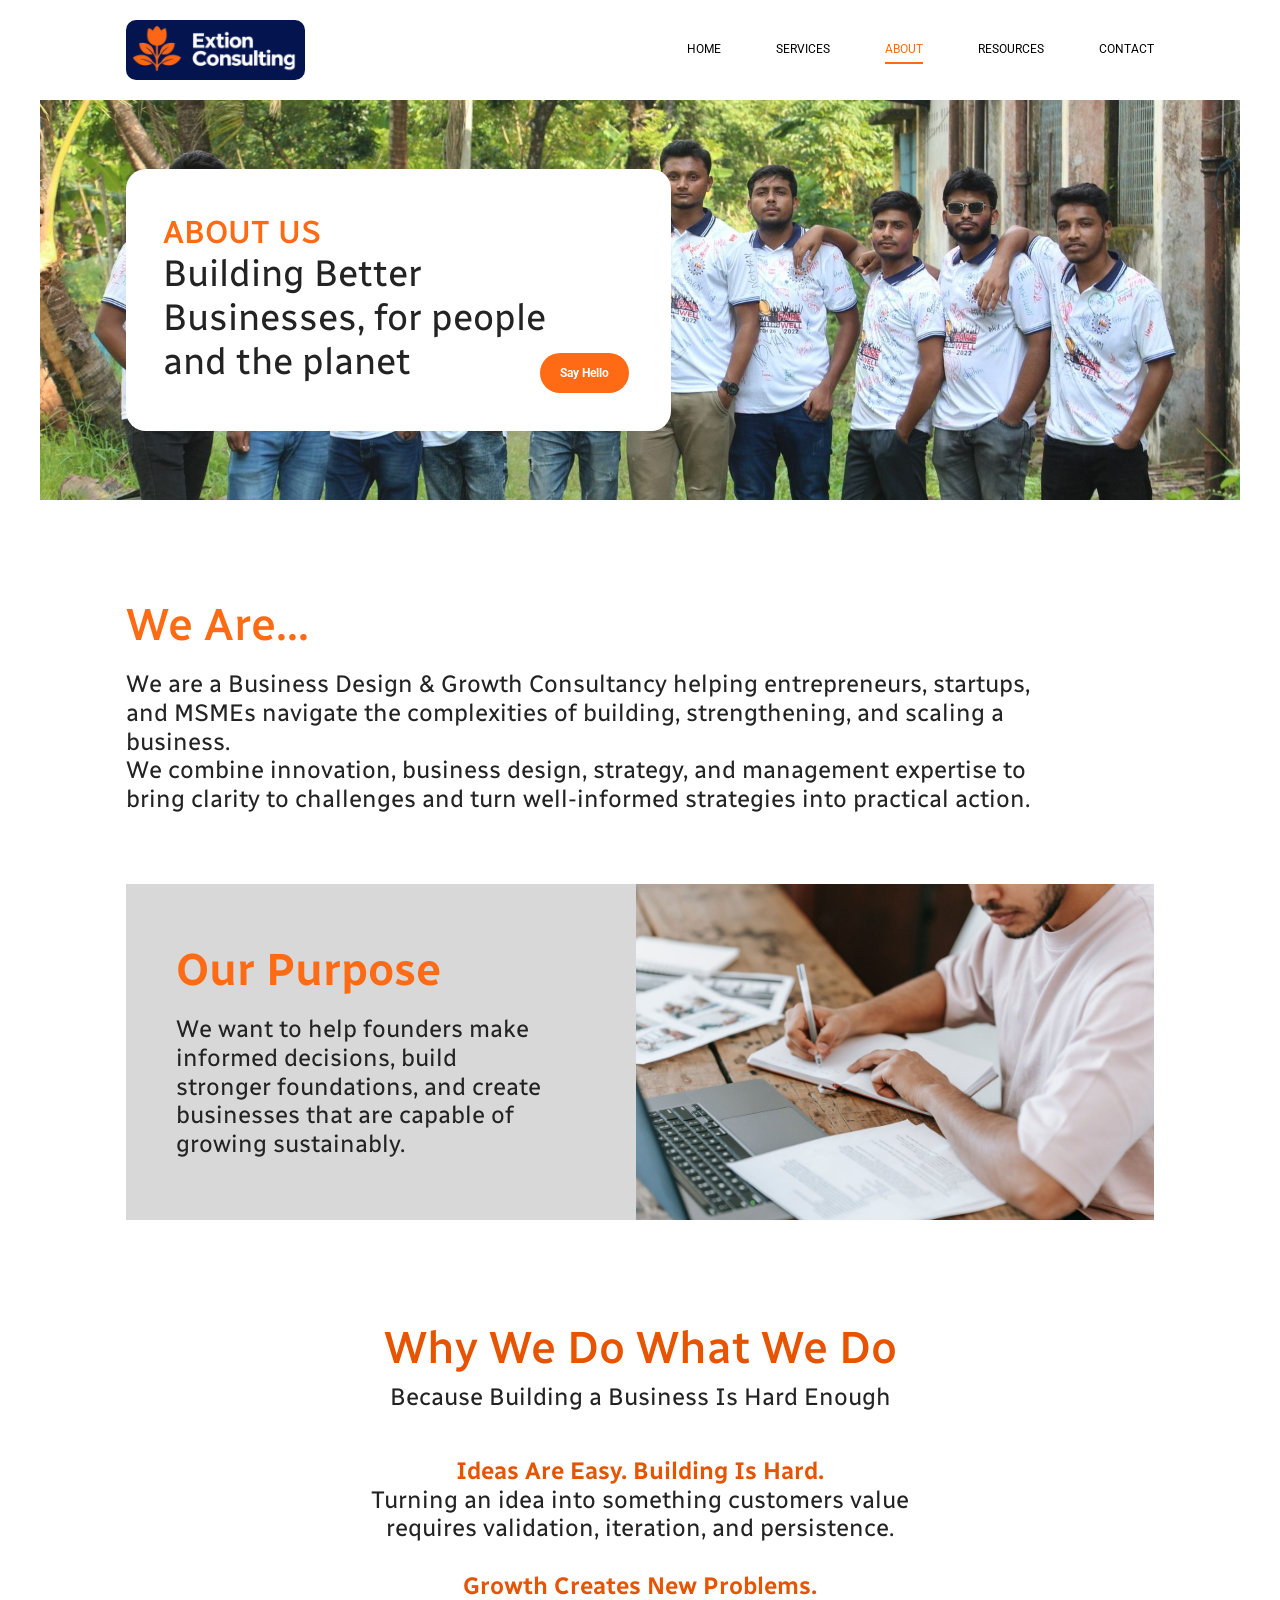
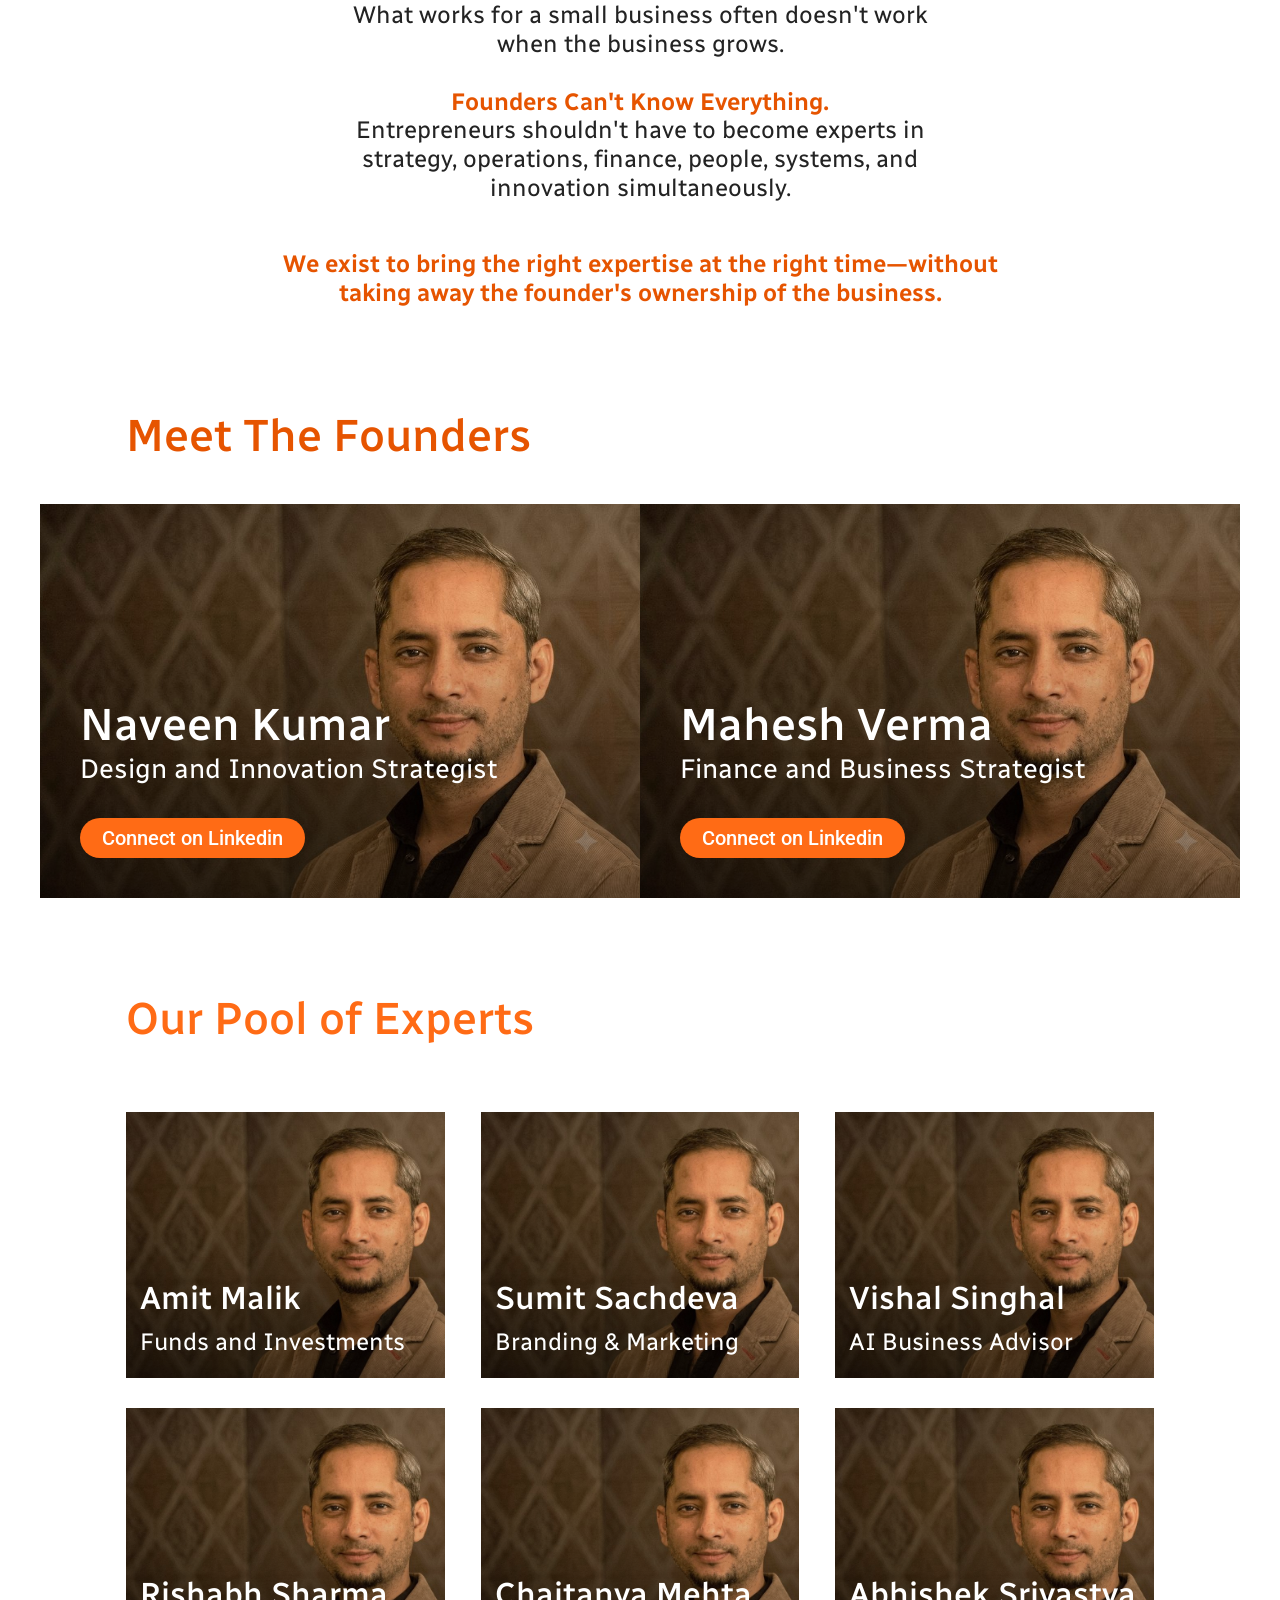
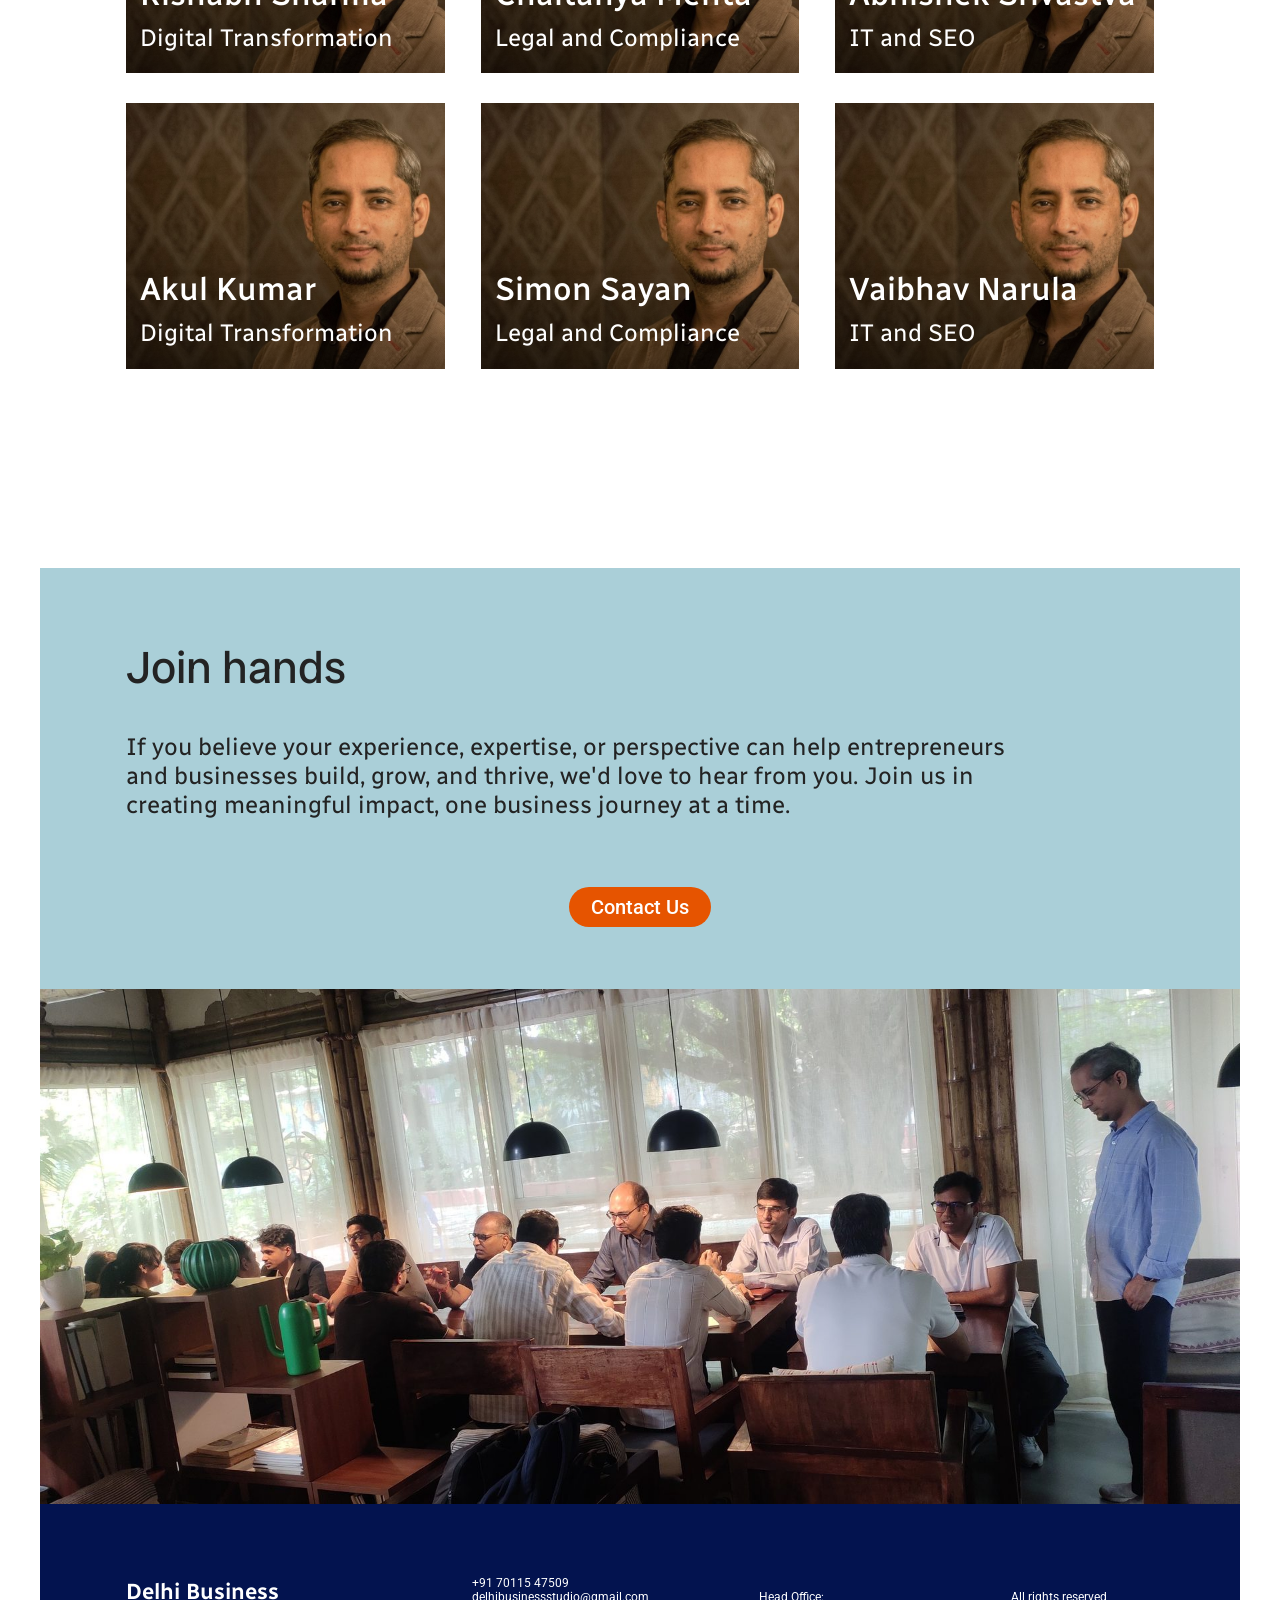
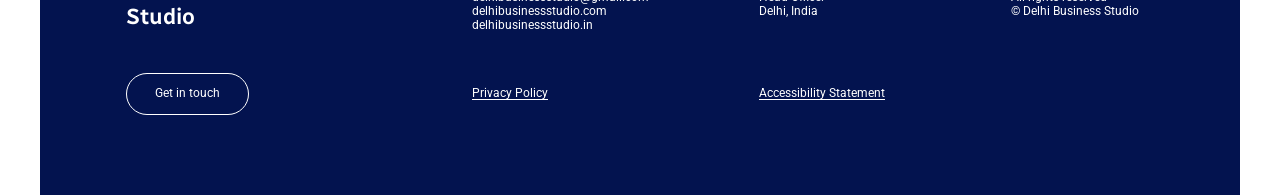
==== commit 5746be7d: "Show Delhi Business Studio details in the footer Replace the Extion Consulting logo, contact details" ====
--- a/about.html
+++ b/about.html
@@ -164,19 +164,19 @@
   <footer class="site-footer">
     <div class="footer-grid">
       <div class="footer-col">
-        <a href="index.html" class="logo"><img src="assets/img/logo.png" alt="Extion Consulting — home" width="179" height="61" loading="lazy"></a>
+        <p class="footer-brand">Delhi Business<br>Studio</p>
         <a href="contact.html#stay-connected" class="btn-outline" data-popup="Get in touch">Get in touch</a>
       </div>
       <div class="footer-col">
-        <p class="footer-text">+91-98 XXXX XXXX<br><a href="mailto:info@extionconsulting.com">info@extionconsulting.com</a></p>
+        <p class="footer-text"><a href="tel:+917011547509">+91 70115 47509</a><br><a href="mailto:delhibusinessstudio@gmail.com">delhibusinessstudio@gmail.com</a><br><a href="https://delhibusinessstudio.com" target="_blank" rel="noopener">delhibusinessstudio.com</a><br><a href="https://delhibusinessstudio.in" target="_blank" rel="noopener">delhibusinessstudio.in</a></p>
         <a href="#" class="footer-link">Privacy Policy</a>
       </div>
       <div class="footer-col">
-        <address class="footer-text">Head Office:<br>ABC, Sonipat,<br>Haryana - 131001</address>
+        <address class="footer-text">Head Office:<br>Delhi, India</address>
         <a href="#" class="footer-link">Accessibility Statement</a>
       </div>
       <div class="footer-col">
-        <p class="footer-text">All rights reserved<br>© Extion Consulting</p>
+        <p class="footer-text">All rights reserved<br>© Delhi Business Studio</p>
       </div>
     </div>
   </footer>
--- a/css/styles.css
+++ b/css/styles.css
@@ -730,7 +730,15 @@
 .footer-link:hover,
 .footer-text a:hover { color: var(--orange); }
 
-.site-footer .logo img { width: 179px; border-radius: 0; }
+.footer-text { overflow-wrap: anywhere; }
+
+.footer-brand {
+  font-family: var(--font-rc);
+  font-weight: 600;
+  font-size: 22px;
+  line-height: 1.15;
+  color: #fff;
+}
 
 /* Services page ------------------------------------------------------------ */
 
